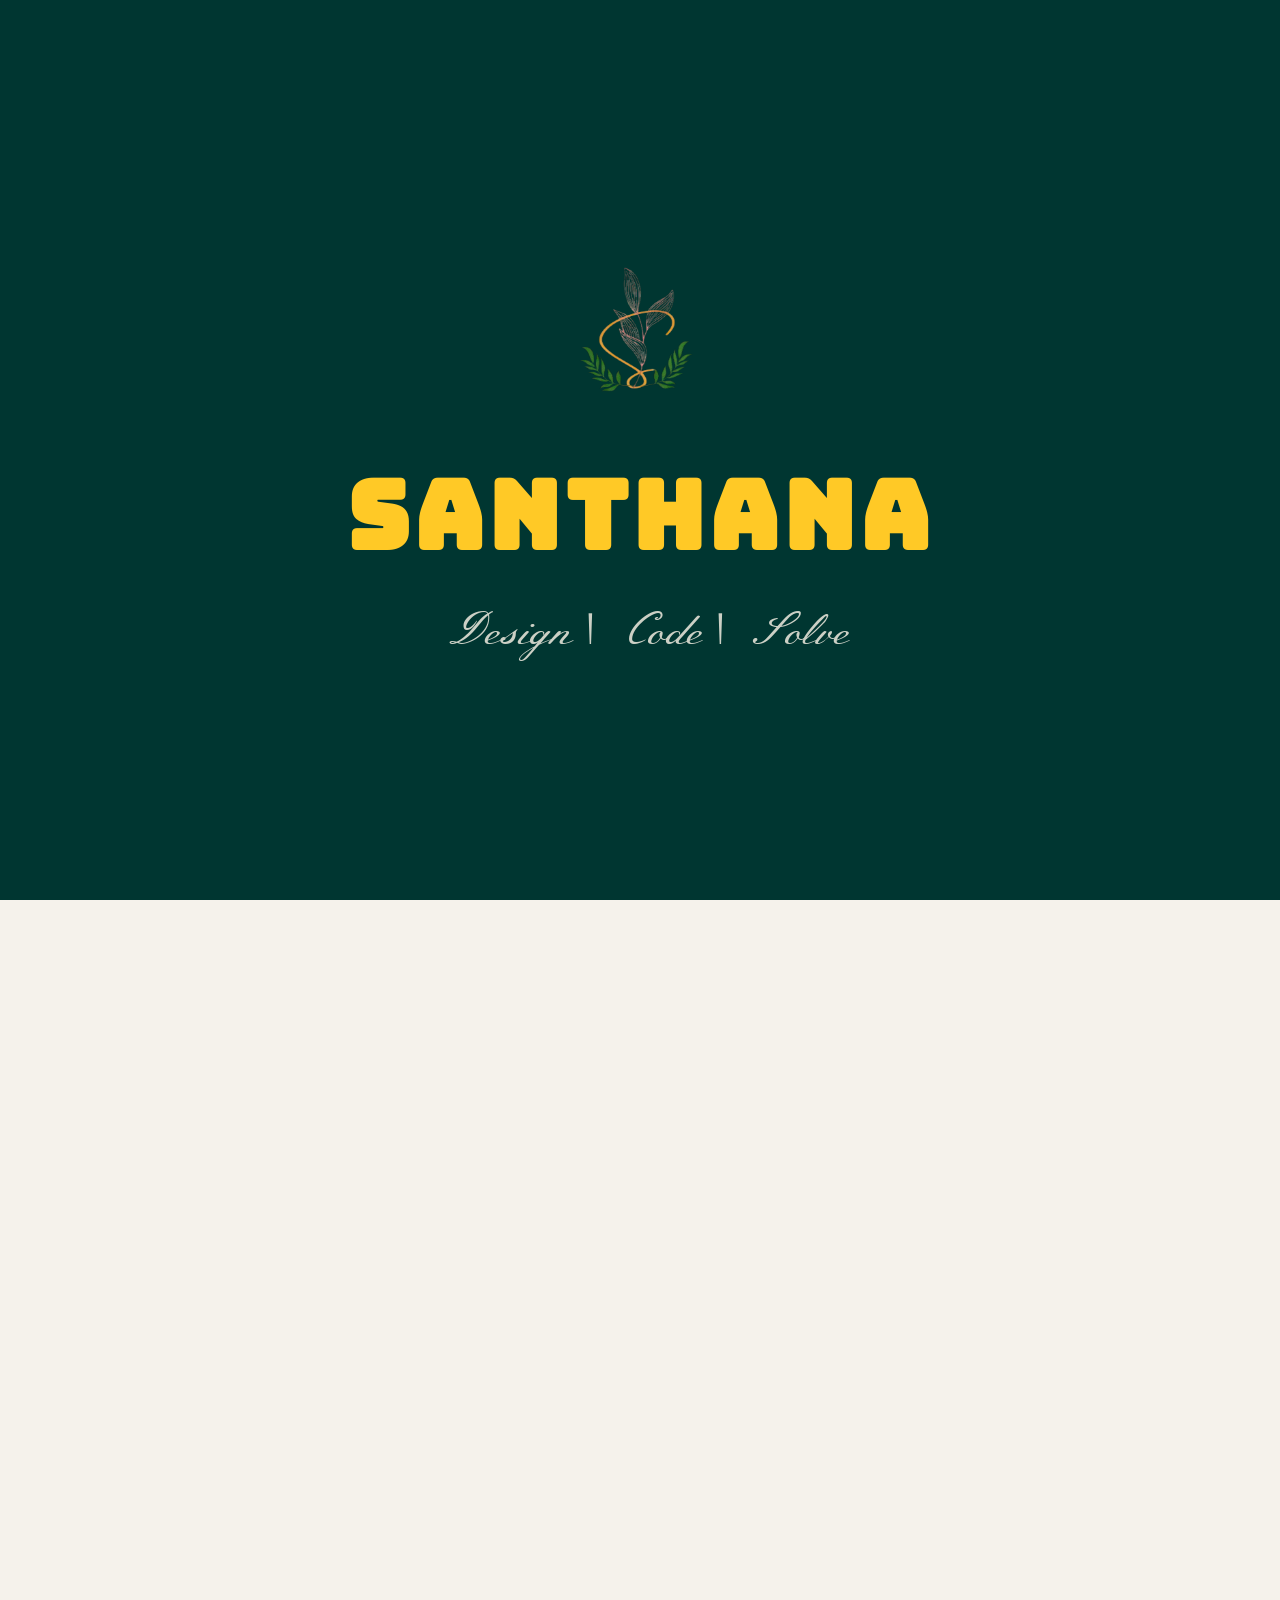
==== index.html @ ac8815fc "Complete" ====
<!doctype html>
<html lang="en">
  <head>
    <!-- Font Awesome -->
    <link
      rel="stylesheet"
      href="https://cdnjs.cloudflare.com/ajax/libs/font-awesome/6.5.0/css/all.min.css"
    />
    <!-- Google Fonts (preconnect) -->
    <link rel="preconnect" href="https://fonts.googleapis.com" />
    <link rel="preconnect" href="https://fonts.gstatic.com" crossorigin />
    <!-- Google Fonts -->
    <link
      href="https://fonts.googleapis.com/css2?family=Outfit:wght@100..900&family=Archivo+Black&family=Open+Sans:wght@300;400;600;700&family=Meddon&display=swap"
      rel="stylesheet"
    />
    <link
      href="https://fonts.googleapis.com/css2?family=Bungee&family=Tenor+Sans&display=swap"
      rel="stylesheet"
    />
    <link
      href="https://fonts.googleapis.com/css2?family=Meie+Script&display=swap"
      rel="stylesheet"
    />
    <!-- Meta -->
    <meta charset="UTF-8" />
    <meta name="viewport" content="width=device-width, initial-scale=1.0" />
    <!-- Title -->
    <title>Santhana Portfolio</title>
    <!-- Favicon -->
    <link rel="icon" type="image/png" href="image/titlelogo2.png" />
    <!-- CSS -->
    <link rel="stylesheet" href="style.css" />
  </head>
  <body>
    <!-- Splash Screen -->
    <div id="splash">
      <div class="logo-container">
        <img src="image/titlelogo.png" alt="Logo" />
        <h1>SANTHANA</h1>
        <p>Design | Code | Solve</p>
      </div>
    </div>
    <div id="main-content">
      <!-- Navbar -->
      <nav>
        <a href="#home">
          <img src="image/titlelogo.png" alt="logo" class="logo" />
        </a>
        <ul>
          <li><a href="#home" class="nav-link active">Home</a></li>
          <li><a href="#about" class="nav-link">About</a></li>
          <li><a href="#projects" class="nav-link">Projects</a></li>
          <li><a href="#contact" class="nav-link">Contact</a></li>
        </ul>
        <!-- Hamburger button (shown on mobile only) -->
        <button class="hamburger" id="hamburgerBtn" aria-label="Menu">
          <span></span><span></span><span></span>
        </button>
      </nav>

      <!-- Slide-in mobile nav -->
      <div class="nav-overlay" id="navOverlay"></div>
      <div class="mobile-nav" id="mobileNav">
        <a href="#home">Home</a>
        <a href="#about">About</a>
        <a href="#projects">Projects</a>
        <a href="#contact">Contact</a>
      </div>

      <!-- Home -->
      <section id="home" class="section">
        <div class="content">
          <img src="image/titlelogo.png" alt="logo" class="home-logo" />

          <h1>Hey There!</h1>
          <p style="font-family: &quot;Meddon&quot;, cursive">
            A warm welcome to my portfolio, glad you stopped by.
          </p>
        </div>
        <div class="fab-container" id="fabContainer">
          <div class="fab-options" id="fabOptions">
            <a href="Resume.pdf" download class="fab-option">
              <i class="fa-solid fa-download"></i>
              <span>Download</span>
            </a>
            <a href="Resume.pdf" target="_blank" class="fab-option">
              <i class="fa-solid fa-eye"></i>
              <span>View</span>
            </a>

            <div class="fab-label">Resume</div>
          </div>
          <button class="fab-main" id="fabBtn" onclick="toggleFab()">+</button>
        </div>
      </section>

      <!--About-->
      <section id="about" class="section hidden">
        <h2 class="about-title">About Me</h2>

        <div class="about-container">
          <!-- LEFT ID Card -->
          <div class="id-card">
            <img src="" class="clip-img" />

            <div class="card big">
              <div class="photo">
                <img src="image/san.jpeg" />
              </div>

              <h3>SANTHANA</h3>
              <p class="desc">Design|Code|Solve</p>

              <div class="info">
                <p><strong>DOB:</strong> <span>16 | 09 | 2006</span></p>
                <p>
                  <strong>School:</strong>
                  <span>Vidyodaya Academy (2013–2024)</span>
                </p>
                <p>
                  <strong>College:</strong>
                  <span>SRM IST, Ramapuram (2024–Present)</span>
                </p>
              </div>
            </div>
          </div>

          <!-- RIGHT Content -->
          <div class="about-right">
            <p class="main-text">
              I’m a passionate student with a strong ambition to pursue a career
              in computer science. I enjoy designing intuitive and user-friendly
              interfaces and bringing them to life through clean, structured
              code. As a tech enthusiast, I have a strong interest in both
              design and development, allowing me to approach projects with a
              balanced perspective. I have a keen eye for detail and always
              strive to deliver my best in everything I do. With a strong
              problem-solving mindset, I aim to understand challenges deeply and
              deliver solutions that are both practical, effective, and
              impactful. I value teamwork and meaningful connections and yes,
              I’m always up for a good coffee chat!
            </p>

            <!-- BUTTON -->
            <a href="#more-info" class="more-btn">More Info</a>
          </div>
        </div>
      </section>

      <section id="more-info" class="section hidden">
        <div class="more-container">
          <!-- LEFT: EXPERIENCE -->
          <div class="experience">
            <h3
              style="
                font-family: &quot;Archivo Black&quot;, sans-serif;
                color: #562f00;
                font-size: 20px;
                margin-bottom: 30px;
              "
            >
              Professional Experience
            </h3>

            <div class="exp-card">
              <img src="image/appro2.png" />

              <div class="exp-content">
                <h4 style="font-family: &quot;Open Sans&quot;, sans-serif">
                  Approtech R&D Solutions Pvt Ltd
                </h4>

                <div class="info">
                  <p><strong>Domain:</strong> <span>Full Stack Python</span></p>
                  <p><strong>Duration:</strong> <span>1 Month</span></p>
                </div>
              </div>
            </div>
          </div>

          <!-- RIGHT: SKILLS -->
          <div class="skills">
            <h3
              style="
                font-family: &quot;Archivo Black&quot;, sans-serif;
                color: #562f00;
                font-size: 20px;
                margin-bottom: 30px;
              "
            >
              Technical Skills
            </h3>

            <div class="skills-list">
              <div class="skill-group">
                <p class="skill-title">Languages</p>
                <div class="skill-tags">
                  <span class="skill-tag">HTML</span>
                  <span class="skill-tag">CSS</span>
                  <span class="skill-tag">JavaScript</span>
                  <span class="skill-tag">C</span>
                  <span class="skill-tag">C++</span>
                  <span class="skill-tag">Python</span>
                  <span class="skill-tag">Java</span>
                </div>
              </div>

              <div class="skill-group">
                <p class="skill-title">Databases</p>
                <div class="skill-tags">
                  <span class="skill-tag">MySOL</span>
                </div>
              </div>

              <div class="skill-group">
                <p class="skill-title">Frameworks</p>
                <div class="skill-tags">
                  <span class="skill-tag">React</span>
                </div>
              </div>

              <div class="skill-group">
                <p class="skill-title">Technologies</p>
                <div class="skill-tags">
                  <span class="skill-tag">VSCode</span>
                  <span class="skill-tag">Git</span>
                  <span class="skill-tag">Linux</span>
                </div>
              </div>

              <div class="skill-group">
                <p class="skill-title">Design Tool</p>
                <div class="skill-tags">
                  <span class="skill-tag">Figma</span>
                  <span class="skill-tag">Canva</span>
                </div>
              </div>
            </div>
          </div>
        </div>
      </section>

      <!-- Projects -->
      <section id="projects" class="section hidden">
        <h2 class="project-title">Projects</h2>

        <div class="project-grid">
          <!-- Project 1 Digital Space -->
          <div class="project-card">
            <img src="image/Digital Space.png" alt="project" />
            <div class="overlay">
              <h3>My Digital Home</h3>
              <div class="info2">
                <p>
                  My first hands-on project as I began my journey in web
                  development.
                </p>
                <p>
                  <strong>Technologies Used:</strong> <span>HTML, CSS</span>
                </p>
              </div>
              <div class="icons">
                <!-- GitHub -->
                <a
                  href="https://github.com/Santhana-Manikandan/Personal-Site.git"
                  target="_blank"
                  rel="My Digital Space"
                >
                  <svg class="icon" viewBox="0 0 640 640">
                    <path
                      d="M316.8 72C178.1 72 72 177.3 72 316C72 426.9 141.8 521.8 241.5 555.2C254.3 557.5 258.8 549.6 258.8 543.1C258.8 536.9 258.5 502.7 258.5 481.7C258.5 481.7 188.5 496.7 173.8 451.9C173.8 451.9 162.4 422.8 146 415.3C146 415.3 123.1 399.6 147.6 399.9C147.6 399.9 172.5 401.9 186.2 425.7C208.1 464.3 244.8 453.2 259.1 446.6C261.4 430.6 267.9 419.5 275.1 412.9C219.2 406.7 162.8 398.6 162.8 302.4C162.8 274.9 170.4 261.1 186.4 243.5C183.8 237 175.3 210.2 189 175.6C209.9 169.1 258 202.6 258 202.6C278 197 299.5 194.1 320.8 194.1C342.1 194.1 363.6 197 383.6 202.6C383.6 202.6 431.7 169 452.6 175.6C466.3 210.3 457.8 237 455.2 243.5C471.2 261.2 481 275 481 302.4C481 398.9 422.1 406.6 366.2 412.9C375.4 420.8 383.2 435.8 383.2 459.3C383.2 493 382.9 534.7 382.9 542.9C382.9 549.4 387.5 557.3 400.2 555C500.2 521.8 568 426.9 568 316C568 177.3 455.5 72 316.8 72z"
                    />
                  </svg>
                </a>

                <!-- Live Link -->
                <a
                  href="https://santhana-m.vercel.app"
                  target="_blank"
                  rel="My Digital Space"
                >
                  <svg class="icon" viewBox="0 0 24 24">
                    <path
                      d="M3.9 12a5 5 0 0 1 5-5h3v2h-3a3 3 0 0 0 0 6h3v2h-3a5 5 0 0 1-5-5zm6-1h4v2h-4v-2zm5.1-4h-3v2h3a3 3 0 1 1 0 6h-3v2h3a5 5 0 1 0 0-10z"
                    />
                  </svg>
                </a>
              </div>
            </div>
          </div>
          <!-- Project 2 Gamozo -->
          <div class="project-card">
            <img src="image/Gamozo.png" alt="project" />
            <div class="overlay">
              <h3>Gamozo</h3>
              <div class="info2">
                <p>A web page featuring a collection of small games</p>
                <p>
                  <strong>Technologies Used:</strong>
                  <span>HTML, CSS, JavaScript</span>
                </p>
                <p>
                  <strong>Credits:</strong> <span>@Dhikshitha & @Archana</span>
                </p>
              </div>
              <div class="icons">
                <!-- GitHub -->
                <a
                  href="https://github.com/Santhana-Manikandan/Gamozo.git"
                  target="_blank"
                  rel="Gamazo"
                >
                  <svg class="icon" viewBox="0 0 640 640">
                    <path
                      d="M316.8 72C178.1 72 72 177.3 72 316C72 426.9 141.8 521.8 241.5 555.2C254.3 557.5 258.8 549.6 258.8 543.1C258.8 536.9 258.5 502.7 258.5 481.7C258.5 481.7 188.5 496.7 173.8 451.9C173.8 451.9 162.4 422.8 146 415.3C146 415.3 123.1 399.6 147.6 399.9C147.6 399.9 172.5 401.9 186.2 425.7C208.1 464.3 244.8 453.2 259.1 446.6C261.4 430.6 267.9 419.5 275.1 412.9C219.2 406.7 162.8 398.6 162.8 302.4C162.8 274.9 170.4 261.1 186.4 243.5C183.8 237 175.3 210.2 189 175.6C209.9 169.1 258 202.6 258 202.6C278 197 299.5 194.1 320.8 194.1C342.1 194.1 363.6 197 383.6 202.6C383.6 202.6 431.7 169 452.6 175.6C466.3 210.3 457.8 237 455.2 243.5C471.2 261.2 481 275 481 302.4C481 398.9 422.1 406.6 366.2 412.9C375.4 420.8 383.2 435.8 383.2 459.3C383.2 493 382.9 534.7 382.9 542.9C382.9 549.4 387.5 557.3 400.2 555C500.2 521.8 568 426.9 568 316C568 177.3 455.5 72 316.8 72z"
                    />
                  </svg>
                </a>

                <!-- Live Link -->
                <a
                  href="https://gamozo.vercel.app/"
                  target="_blank"
                  rel="Gamazo"
                >
                  <svg class="icon" viewBox="0 0 24 24">
                    <path
                      d="M3.9 12a5 5 0 0 1 5-5h3v2h-3a3 3 0 0 0 0 6h3v2h-3a5 5 0 0 1-5-5zm6-1h4v2h-4v-2zm5.1-4h-3v2h3a3 3 0 1 1 0 6h-3v2h3a5 5 0 1 0 0-10z"
                    />
                  </svg>
                </a>
              </div>
            </div>
          </div>

          <!-- Project 3 Personal Blog -->
          <div class="project-card">
            <img src="image/blog.png" alt="project" />
            <div class="overlay">
              <h3>Personal Blog</h3>
              <div class="info2">
                <p>Built a Blog website to share random thoughts</p>
                <p>
                  <strong>Technologies Used:</strong>
                  <span>HTML, CSS, JavaScript, FastAPI</span>
                </p>
              </div>
              <div class="icons">
                <!-- GitHub -->
                <a
                  href="https://github.com/Santhana-Manikandan/blog.git"
                  target="_blank"
                  rel="Personal Blog"
                >
                  <svg class="icon" viewBox="0 0 640 640">
                    <path
                      d="M316.8 72C178.1 72 72 177.3 72 316C72 426.9 141.8 521.8 241.5 555.2C254.3 557.5 258.8 549.6 258.8 543.1C258.8 536.9 258.5 502.7 258.5 481.7C258.5 481.7 188.5 496.7 173.8 451.9C173.8 451.9 162.4 422.8 146 415.3C146 415.3 123.1 399.6 147.6 399.9C147.6 399.9 172.5 401.9 186.2 425.7C208.1 464.3 244.8 453.2 259.1 446.6C261.4 430.6 267.9 419.5 275.1 412.9C219.2 406.7 162.8 398.6 162.8 302.4C162.8 274.9 170.4 261.1 186.4 243.5C183.8 237 175.3 210.2 189 175.6C209.9 169.1 258 202.6 258 202.6C278 197 299.5 194.1 320.8 194.1C342.1 194.1 363.6 197 383.6 202.6C383.6 202.6 431.7 169 452.6 175.6C466.3 210.3 457.8 237 455.2 243.5C471.2 261.2 481 275 481 302.4C481 398.9 422.1 406.6 366.2 412.9C375.4 420.8 383.2 435.8 383.2 459.3C383.2 493 382.9 534.7 382.9 542.9C382.9 549.4 387.5 557.3 400.2 555C500.2 521.8 568 426.9 568 316C568 177.3 455.5 72 316.8 72z"
                    />
                  </svg>
                </a>

                <!-- Live Link -->
                <a
                  href="https://santhana-blog.vercel.app"
                  target="_blank"
                  rel="Personal Blog"
                >
                  <svg class="icon" viewBox="0 0 24 24">
                    <path
                      d="M3.9 12a5 5 0 0 1 5-5h3v2h-3a3 3 0 0 0 0 6h3v2h-3a5 5 0 0 1-5-5zm6-1h4v2h-4v-2zm5.1-4h-3v2h3a3 3 0 1 1 0 6h-3v2h3a5 5 0 1 0 0-10z"
                    />
                  </svg>
                </a>
              </div>
            </div>
          </div>

          <!-- Project 4 Portfolio-->
          <div class="project-card">
            <img src="image/portfolio.png" alt="project" />
            <div class="overlay">
              <h3>Personal website</h3>
              <div class="info2">
                <p>
                  My first hands-on project as I began my journey Learning React
                </p>
                <p><strong>Technologies Used:</strong> <span>React</span></p>
              </div>
              <div class="icons">
                <!-- GitHub -->
                <a
                  href="https://github.com/Santhana-Manikandan/Portfolio.git"
                  target="_blank"
                  rel="Personal Website"
                >
                  <svg class="icon" viewBox="0 0 640 640">
                    <path
                      d="M316.8 72C178.1 72 72 177.3 72 316C72 426.9 141.8 521.8 241.5 555.2C254.3 557.5 258.8 549.6 258.8 543.1C258.8 536.9 258.5 502.7 258.5 481.7C258.5 481.7 188.5 496.7 173.8 451.9C173.8 451.9 162.4 422.8 146 415.3C146 415.3 123.1 399.6 147.6 399.9C147.6 399.9 172.5 401.9 186.2 425.7C208.1 464.3 244.8 453.2 259.1 446.6C261.4 430.6 267.9 419.5 275.1 412.9C219.2 406.7 162.8 398.6 162.8 302.4C162.8 274.9 170.4 261.1 186.4 243.5C183.8 237 175.3 210.2 189 175.6C209.9 169.1 258 202.6 258 202.6C278 197 299.5 194.1 320.8 194.1C342.1 194.1 363.6 197 383.6 202.6C383.6 202.6 431.7 169 452.6 175.6C466.3 210.3 457.8 237 455.2 243.5C471.2 261.2 481 275 481 302.4C481 398.9 422.1 406.6 366.2 412.9C375.4 420.8 383.2 435.8 383.2 459.3C383.2 493 382.9 534.7 382.9 542.9C382.9 549.4 387.5 557.3 400.2 555C500.2 521.8 568 426.9 568 316C568 177.3 455.5 72 316.8 72z"
                    />
                  </svg>
                </a>

                <!-- Live Link -->
                <a
                  href="https://santhana.vercel.app"
                  target="_blank"
                  rel="Personal Website"
                >
                  <svg class="icon" viewBox="0 0 24 24">
                    <path
                      d="M3.9 12a5 5 0 0 1 5-5h3v2h-3a3 3 0 0 0 0 6h3v2h-3a5 5 0 0 1-5-5zm6-1h4v2h-4v-2zm5.1-4h-3v2h3a3 3 0 1 1 0 6h-3v2h3a5 5 0 1 0 0-10z"
                    />
                  </svg>
                </a>
              </div>
            </div>
          </div>

          <!-- Project 5 DayCraft -->
          <div class="project-card">
            <img src="image/Daycraft.png" alt="project" />
            <div class="overlay">
              <h3>Daycraft</h3>
              <div class="info2">
                <p>
                  Daycraft is a sleek to-do web app with a completed UI and
                  backend underway.
                </p>
                <p>
                  <strong>Technologies Used:</strong> <span>HTML, CSS</span>
                </p>
              </div>
              <div class="icons">
                <!-- GitHub -->
                <a href="#" target="_blank" rel="Daycraft">
                  <svg class="icon" viewBox="0 0 640 640">
                    <path
                      d="M316.8 72C178.1 72 72 177.3 72 316C72 426.9 141.8 521.8 241.5 555.2C254.3 557.5 258.8 549.6 258.8 543.1C258.8 536.9 258.5 502.7 258.5 481.7C258.5 481.7 188.5 496.7 173.8 451.9C173.8 451.9 162.4 422.8 146 415.3C146 415.3 123.1 399.6 147.6 399.9C147.6 399.9 172.5 401.9 186.2 425.7C208.1 464.3 244.8 453.2 259.1 446.6C261.4 430.6 267.9 419.5 275.1 412.9C219.2 406.7 162.8 398.6 162.8 302.4C162.8 274.9 170.4 261.1 186.4 243.5C183.8 237 175.3 210.2 189 175.6C209.9 169.1 258 202.6 258 202.6C278 197 299.5 194.1 320.8 194.1C342.1 194.1 363.6 197 383.6 202.6C383.6 202.6 431.7 169 452.6 175.6C466.3 210.3 457.8 237 455.2 243.5C471.2 261.2 481 275 481 302.4C481 398.9 422.1 406.6 366.2 412.9C375.4 420.8 383.2 435.8 383.2 459.3C383.2 493 382.9 534.7 382.9 542.9C382.9 549.4 387.5 557.3 400.2 555C500.2 521.8 568 426.9 568 316C568 177.3 455.5 72 316.8 72z"
                    />
                  </svg>
                </a>

                <!-- Live Link -->
                <a href="#" target="_blank" rel="Daycraft">
                  <svg class="icon" viewBox="0 0 24 24">
                    <path
                      d="M3.9 12a5 5 0 0 1 5-5h3v2h-3a3 3 0 0 0 0 6h3v2h-3a5 5 0 0 1-5-5zm6-1h4v2h-4v-2zm5.1-4h-3v2h3a3 3 0 1 1 0 6h-3v2h3a5 5 0 1 0 0-10z"
                    />
                  </svg>
                </a>
              </div>
            </div>
          </div>
        </div>
      </section>

      <!--Contact Secition-->
      <section id="contact" class="section hidden">
        <div class="content contact-container">
          <h2 class="contact-heading">Contact</h2>

          <p class="contact-title">Let's Connect</p>

          <div class="contact-icons">
            <a href="mailto:msanthana2006@gmail.com" target="_blank">
              <i class="fa-solid fa-envelope"></i>
            </a>
            <a href="https://www.linkedin.com/in/santhana2006" target="_blank">
              <i class="fa-brands fa-linkedin"></i>
            </a>
          </div>

          <p class="contact-subtext">You can say hi, I don't bite :)</p>

          <form class="contact-form" id="contact-form">
            <input type="text" name="name" placeholder="Your Name" required />

            <input
              type="email"
              name="email"
              placeholder="Your Email"
              required
            />

            <textarea
              name="message"
              placeholder="Your Message..."
              rows="5"
              required
            ></textarea>

            <button type="submit">Send Message</button>
          </form>
          <p id="success-message" style="display: none; color: green">
            Message sent successfully! I’ll get back to you soon :)
          </p>
        </div>
      </section>

      <footer class="footer">
        <p>© 2026 Santhana. All Rights Reserved.</p>
      </footer>

      <script src="script.js"></script>
    </div>
  </body>
</html>
---- style.css ----
* {
  margin: 0;
  padding: 0;
  box-sizing: border-box;
}

body {
  background: hsl(42, 33%, 94%);
  color: #2f3e2f;
  min-height: 100vh;
  display: flex;
  flex-direction: column;
}
html,
body {
  overflow-x: hidden;
}

/* Splash Screen */
#splash {
  position: fixed;
  top: 0;
  left: 0;
  width: 100%;
  height: 100%;
  background: #003631;
  display: flex;
  justify-content: center;
  align-items: center;
  z-index: 10;
}

.logo-container {
  text-align: center;
  animation: fadeIn 1.5s ease forwards;
}

.logo-container img {
  width: 200px;
  height: 200px;
  margin-bottom: 10px;
  border-radius: 50%;
  object-fit: cover;
}

.logo-container h1 {
  font-size: 95px;
  letter-spacing: 5px;
  color: #ffc926;
  font-family: "Bungee", sans-serif;
}

.logo-container p {
  opacity: 0;
  margin-top: 25px;
  font-size: 45px;
  color: #fff8ec;
  font-family: "Meie Script", cursive;
  animation: taglineFade 1.2s ease-out forwards;
  animation-delay: 1s;
}

@keyframes taglineFade {
  to {
    opacity: 0.8;
  }
}
@keyframes dropDown {
  from {
    top: -100%;
  }
  to {
    top: 0;
  }
}
@keyframes slideUp {
  from {
    top: 0;
  }
  to {
    top: -100%;
  }
}
@keyframes fadeIn {
  from {
    opacity: 0;
  }
  to {
    opacity: 1;
  }
}

#main-content {
  opacity: 0;
  transition: opacity 1s ease;
}
#main-content {
  flex: 1;
}

/* Navbar */
nav {
  position: fixed;
  width: 100%;
  top: 0;
  background: rgba(255, 255, 255, 0.7);
  backdrop-filter: blur(10px);
  display: flex;
  justify-content: space-between;
  align-items: center;
  padding: 8px 40px;
  z-index: 1000;
}

nav ul {
  display: flex;
  gap: 25px;
  list-style: none;
  margin-top: 0px;
}

nav ul li a {
  position: relative;
  text-decoration: none;
  color: #2f3e2f;
  font-size: 18px;
  font-weight: 500;
  transition: color 0.3s ease;
  font-family: "Poppins", sans-serif;
}

nav ul li a::after {
  content: "";
  position: absolute;
  left: 0;
  bottom: -5px;
  width: 0%;
  height: 3px;
  background: #aeb784;
  transition: width 0.3s ease;
}

nav ul li a.active {
  color: #1f2b1f;
}
nav ul li a.active::after {
  width: 100%;
}

.logo {
  width: 60px;
  height: 60px;
  border-radius: 50%;
  object-fit: cover;
}
/* HAMBURGER MENU — mobile only */
.hamburger {
  display: none;
  flex-direction: column;
  gap: 5px;
  cursor: pointer;
  background: #2f3e2f;
  border: none;
  padding: 10px 12px;
  border-radius: 10px;
}

.hamburger span {
  display: block;
  width: 22px;
  height: 2px;
  background: #ffd6a6;
  border-radius: 2px;
  transition: 0.3s;
}

.mobile-nav {
  display: none;
  position: fixed;
  top: 70px;
  right: 14px;
  width: 160px;
  background: #1a2a1a;
  z-index: 1001;
  flex-direction: column;
  border-radius: 12px;
  padding: 10px 0;
  box-shadow: 0 8px 24px rgba(0, 0, 0, 0.3);
  transform: translateY(-10px);
  opacity: 0;
  transition:
    opacity 0.25s ease,
    transform 0.25s ease;
  pointer-events: none;
}

.mobile-nav.open {
  display: flex;
  transform: translateY(0);
  opacity: 1;
  pointer-events: all;
}

.mobile-nav a {
  text-decoration: none;
  color: white;
  font-size: 16px;
  font-family: "Poppins", sans-serif;
  font-weight: 500;
  padding: 12px 20px;
  transition: background 0.2s;
  border-radius: 8px;
  margin: 2px 6px;
}

.mobile-nav a:hover,
.mobile-nav a:active {
  background: rgba(255, 255, 255, 0.1);
  color: #ffc926;
}

.nav-overlay {
  display: none;
  position: fixed;
  inset: 0;
  background: transparent;
  z-index: 998;
}

.nav-overlay.open {
  display: block;
}

/* Entier Section */

.section {
  min-height: 100vh;
  display: flex;
  justify-content: center;
  align-items: center;
  padding: 10px 16px;
  text-align: center;
  box-sizing: border-box;
}

.content {
  display: flex;
  flex-direction: column;
  align-items: center;
  gap: 20px;
}
.section.hidden {
  opacity: 0;
  transform: translateY(30px);
  transition:
    opacity 0.6s ease,
    transform 0.6s ease;
}

.section.hidden.show {
  opacity: 1;
  transform: translateY(0);
}

h1 {
  font-size: 130px;
  color: #562f00;
  font-family: "Archivo Black", sans-serif;
}

h2 {
  font-size: 80px;
  margin-bottom: 20px;
  font-family: "Archivo Black", sans-serif;
  color: #562f00;
}

p {
  font-size: 18px;
  max-width: 600px;
  margin: auto;
}

html {
  scroll-behavior: smooth;
}

/* Home */
.home-logo {
  width: 200px;
  height: 200px;
  margin-bottom: 10px;
  animation: float 3s ease-in-out infinite;
}

@keyframes float {
  0%,
  100% {
    transform: translateY(0);
  }
  50% {
    transform: translateY(-10px);
  }
}

/* Resume */
.fab-container {
  position: absolute;
  bottom: 60px;
  right: 36px;
  display: flex;
  flex-direction: column;
  align-items: flex-end;
  gap: 10px;
}

.fab-main {
  width: 52px;
  height: 52px;
  border-radius: 50%;
  background: #2f3e2f;
  color: white;
  font-size: 28px;
  border: none;
  cursor: pointer;
  line-height: 1;
  transition:
    transform 0.3s,
    background 0.3s;
  box-shadow: 0 4px 12px rgba(0, 0, 0, 0.2);
  display: flex;
  align-items: center;
  justify-content: center;
}

.fab-main.open {
  transform: rotate(45deg);
  background: #c9996b;
}

.fab-options {
  display: flex;
  flex-direction: column;
  align-items: flex-end;
  gap: 8px;
  opacity: 0;
  pointer-events: none;
  transform: translateY(10px);
  transition:
    opacity 0.3s,
    transform 0.3s;
}

.fab-options.visible {
  opacity: 1;
  pointer-events: all;
  transform: translateY(0);
}

.fab-label {
  font-size: 13px;
  letter-spacing: 1.5px;
  text-transform: uppercase;
  color: #2f3e2f;
  padding: 0 4px;
  font-family: "Poppins", sans-serif;
  font-weight: bolder;
}

.fab-option {
  display: flex;
  align-items: center;
  gap: 8px;
  background: #562f00;
  color: #c9996b;
  text-decoration: none;
  padding: 9px 16px;
  border-radius: 24px;
  font-size: 14px;
  font-weight: 500;
  transition:
    background 0.2s,
    transform 0.2s;
  white-space: nowrap;
  box-shadow: 0 2px 8px rgba(0, 0, 0, 0.15);
  font-family: "Poppins", sans-serif;
  font-weight: bolder;
}

.fab-option:hover {
  background: #3a1f00;
  transform: translateX(-4px);
}

/* About */
#about,
#more-info {
  display: flex;
  flex-direction: column;
  align-items: center;
  padding: 120px 20px 80px;
}

.about-title {
  font-size: 40px;
  margin-bottom: 60px;
}

.about-container {
  display: flex;
  align-items: center;
  justify-content: center;
  gap: 100px;
  flex-wrap: wrap;
}

.id-card {
  display: flex;
  flex-direction: column;
  align-items: center;
  position: relative;
}

.card.big {
  width: 400px;
  padding: 60px 30px;
  background: #faf7f0;
  border-radius: 20px;
  text-align: center;
  box-shadow: 0 20px 40px rgba(0, 0, 0, 0.1);
  margin-top: 20px;
}

.photo {
  width: 150px;
  height: 150px;
  border-radius: 50%;
  background: #2f3e2f;
  display: flex;
  align-items: center;
  justify-content: center;
  margin: 0 auto 15px;
}

.photo img {
  width: 130px;
  height: 130px;
  border-radius: 50%;
  object-fit: cover;
}

.card h3 {
  font-size: 25px;
}

.desc {
  font-size: 15px;
  margin: 12px 0;
  color: #a20a0a;
  font-family: "Open Sans", sans-serif;
  font-weight: bold;
}

.info p {
  display: flex;
  justify-content: start;
  font-size: 14px;
  margin: 6px 0;
  font-weight: normal;
  font-family: "Open Sans", sans-serif;
  color: #000;
}

.info strong {
  min-width: 80px;
  font-weight: bolder;
  font-family: "Open Sans", sans-serif;
}

.info span {
  text-align: center;
}

.about-right {
  max-width: 500px;
  display: flex;
  flex-direction: column;
  align-items: flex-start;
  gap: 25px;
}

.main-text {
  font-size: 16px;
  line-height: 1.9;
  text-align: justify;
  color: #000;
  font-family: "Open Sans", sans-serif;
}

.more-btn {
  display: inline-block;
  padding: 12px 22px;
  background: #2f3e2f;
  color: white;
  border-radius: 25px;
  text-decoration: none;
  font-size: 17px;
  transition: 0.3s;
  font-family: "Poppins", sans-serif;
  font-weight: bold;
}

.more-btn:hover {
  background: #1e2a1e;
  transform: translateY(-2px);
}

#more-info {
  padding: 180px 60px 120px;
}

.more-container {
  display: flex;
  justify-content: space-between;
  align-items: flex-start;
  max-width: 1200px;
  margin: auto;
  gap: 60px;
}

.experience {
  flex: 1;
  display: flex;
  flex-direction: column;
  align-items: flex-start;
}

.exp-card {
  margin-top: 15px;
  background: #e6dfd2;
  border-radius: 15px;
  overflow: hidden;
  width: 100%;
  max-width: 350px;
  box-shadow:
    0 8px 24px rgba(0, 0, 0, 0.12),
    0 2px 8px rgba(0, 0, 0, 0.08);
  transition:
    transform 0.3s ease,
    box-shadow 0.3s ease;
  animation: floatCard 4s ease-in-out infinite;
}

.exp-card:hover {
  transform: translateY(-8px);
  box-shadow:
    0 16px 40px rgba(0, 0, 0, 0.16),
    0 4px 12px rgba(0, 0, 0, 0.1);
  animation-play-state: paused;
}

.exp-card img {
  width: 100%;
  height: 150px;
  object-fit: cover;
}

.exp-content {
  padding: 15px;
}

.skills {
  flex: 1;
  max-width: 500px;
}

.skills-list {
  display: flex;
  flex-direction: column;
  gap: 20px;
  margin-top: 15px;
}

.skill-group {
  background: #e6dfd2;
  padding: 12px 16px;
  border-radius: 16px;
  box-shadow:
    0 4px 16px rgba(0, 0, 0, 0.1),
    0 2px 6px rgba(0, 0, 0, 0.06);
  transition:
    transform 0.3s ease,
    box-shadow 0.3s ease;
  animation: floatCard 4s ease-in-out infinite;
}

.skill-group:nth-child(1) {
  animation-delay: 0s;
}
.skill-group:nth-child(2) {
  animation-delay: 0.5s;
}
.skill-group:nth-child(3) {
  animation-delay: 1s;
}
.skill-group:nth-child(4) {
  animation-delay: 1.5s;
}

.skill-group:hover {
  transform: translateY(-6px);
  box-shadow:
    0 10px 28px rgba(0, 0, 0, 0.14),
    0 4px 10px rgba(0, 0, 0, 0.08);
  animation-play-state: paused;
}

.skill-title {
  font-weight: 600;
  font-size: 14px;
  margin-bottom: 10px;
  color: #2f3e2f;
  font-family: "Open Sans", sans-serif;
}

.skill-tags {
  display: flex;
  flex-wrap: wrap;
  gap: 8px;
}

.skill-tag {
  background: #f5f0e8;
  color: #2f3e2f;
  font-size: 12px;
  font-weight: 500;
  padding: 5px 16px;
  border-radius: 999px;
  font-family: "Poppins", sans-serif;
  border: 1px solid #c8bfaf;
  white-space: nowrap;
  box-shadow: 0 2px 6px rgba(0, 0, 0, 0.07);
  transition:
    transform 0.2s ease,
    box-shadow 0.2s ease;
}

.skill-tag:hover {
  transform: translateY(-3px);
  box-shadow: 0 6px 14px rgba(0, 0, 0, 0.12);
}

/* Projects */
#projects.section {
  height: auto;
  padding: 120px 50px;
  display: flex;
  flex-direction: column;
  align-items: center;
}

.project-title {
  font-size: 40px;
  margin-bottom: 60px;
}

.project-grid {
  display: grid;
  grid-template-columns: repeat(auto-fit, minmax(280px, 1fr));
  gap: 30px;
  width: 100%;
  max-width: 1000px;
}

.project-card {
  position: relative;
  border-radius: 20px;
  overflow: hidden;
  cursor: pointer;
}

.project-card img {
  width: 100%;
  height: 200px;
  object-fit: cover;
  display: block;
}

.overlay {
  position: absolute;
  inset: 0;
  background: rgba(47, 62, 47, 0.9);
  color: #fff;
  display: flex;
  flex-direction: column;
  justify-content: center;
  align-items: center;
  text-align: center;
  padding: 20px;
  opacity: 0;
  transition: 0.4s ease;
}

.project-card:hover .overlay {
  opacity: 1;
}

.overlay h3 {
  margin-bottom: 10px;
  font-family: "Open Sans", sans-serif;
}

.overlay p {
  font-size: 14px;
  margin-bottom: 15px;
  font-family: "Poppins", sans-serif;
}

.info2 {
  margin-top: 10px;
  display: flex;
  flex-direction: column;
  gap: 6px;
  font-family: "Open Sans", sans-serif;
}

.info2 p {
  margin: 0;
  font-size: 15px;
  color: #ffc81e;
  line-height: 1.5;
  font-weight: 900;
}

.info2 strong {
  color: #ffffff;
  font-weight: 600;
}
.info2 span {
  color: #e87f24;
  font-size: 12px;
  display: inline-block;
  margin-top: 2px;
}

.icons {
  display: flex;
  gap: 12px;
  align-items: center;
}

.icon {
  width: 30px;
  height: 30px;
  fill: currentColor;
  color: #2f2fe4;
  transition: all 0.3s ease;
  cursor: pointer;
}

.icons a:hover .icon {
  color: #ffffff;
  transform: scale(1.2);
}

/* Contact */
#contact {
  min-height: calc(100vh - 60px);
  padding: 20px;
  display: flex;
  justify-content: center;
  align-items: center;
  box-sizing: border-box;
}

.contact-container {
  text-align: center;
  width: 100%;
  max-width: 520px;
  padding: 0 20px;
}

.contact-heading {
  font-size: 40px;
  margin-bottom: 4px;
  color: #562f00;
  font-family: "Archivo Black", sans-serif;
}

.contact-title {
  font-size: 22px;
  margin-bottom: 10px;
  color: #021a54;
  font-weight: bold;
  font-family: "Open Sans", sans-serif;
}

.contact-icons {
  display: flex;
  justify-content: center;
  gap: 25px;
  margin-bottom: 8px;
}

.contact-icons a {
  font-size: 24px;
  color: #346739;
  transition: 0.3s;
}
.contact-icons a:hover {
  transform: translateY(-5px) scale(1.1);
  color: #79ae6f;
}

.contact-subtext {
  font-size: 14px;
  color: #777;
  margin-bottom: 12px;
  font-weight: 600;
}

.contact-form {
  width: 100%;
  display: flex;
  flex-direction: column;
  gap: 8px;
}

.contact-form input {
  height: 44px;
  padding: 0 14px;
  border-radius: 10px;
  border: 1px solid #ccc;
  font-size: 14px;
  font-family: "Poppins", sans-serif;
}

.contact-form textarea {
  height: 100px;
  padding: 12px 14px;
  border-radius: 10px;
  border: 1px solid #ccc;
  font-size: 14px;
  resize: none;
}

.contact-form button {
  padding: 11px;
  border: none;
  background: black;
  color: white;
  border-radius: 10px;
  cursor: pointer;
  font-size: 14px;
  transition: 0.3s;
}

.contact-form button:hover {
  background: #444;
}

/* Footer */
.footer {
  text-align: center;
  padding: 10px;
  background: rgba(255, 255, 255, 0.7);
  color: #000;
  font-size: 12px;
  position: relative;
  font-family: "Times New Roman", Times, serif;
  bottom: 0;
  left: 0;
  right: 0;
  font-weight: bold;
}

/* ============================================
   RESPONSIVE MEDIA QUERIES
   ============================================ */

/* Large tablets / small laptops (max 1024px) */
@media (max-width: 1024px) {
  h1 {
    font-size: 90px;
  }
  h2 {
    font-size: 60px;
  }

  .logo-container h1 {
    font-size: 70px;
  }
  .logo-container p {
    font-size: 34px;
  }

  .about-container {
    gap: 50px;
  }
  .card.big {
    width: 340px;
  }
  .about-right {
    max-width: 420px;
  }

  .more-container {
    gap: 40px;
  }
  #more-info {
    padding: 140px 40px 100px;
  }
}

/* Tablets (max 768px) */
@media (max-width: 768px) {
  /* Splash */
  .logo-container img {
    width: 140px;
    height: 140px;
  }
  .logo-container h1 {
    font-size: 52px;
    letter-spacing: 3px;
  }
  .logo-container p {
    font-size: 26px;
    margin-top: 16px;
  }

  /* Hamburger — show on mobile, hide desktop nav */
  .hamburger {
    display: flex;
  }
  nav ul {
    display: none !important;
  }
  nav ul.desktop-nav {
    display: none !important;
  }

  /* Navbar */
  nav {
    padding: 8px 20px;
  }
  .logo {
    width: 46px;
    height: 46px;
  }

  /* Home — FIX: constrain logo so text is visible */
  h1 {
    font-size: 64px;
  }
  h2 {
    font-size: 46px;
  }
  .home-logo {
    width: 130px;
    height: 130px;
    max-height: 130px;
    object-fit: contain;
  }
  .section {
    padding: 30px 20px;
  }
  .content {
    gap: 14px;
  }

  /* FAB */
  .fab-container {
    bottom: 50px;
    right: 20px;
  }

  /* About */
  .about-title {
    font-size: 32px;
    margin-bottom: 40px;
  }
  #about {
    padding: 100px 20px 60px;
  }
  #about .about-container {
    flex-direction: column;
    gap: 40px;
    align-items: center;
  }
  .card.big {
    width: 100%;
    max-width: 360px;
    padding: 40px 20px;
  }
  .about-right {
    max-width: 100%;
    align-items: center;
  }
  .main-text {
    text-align: justify;
  }

  /* More Info */
  #more-info {
    padding: 80px 24px 80px;
  }
  .more-container {
    flex-direction: column;
    align-items: center;
    gap: 40px;
  }
  .experience {
    align-items: center;
    width: 100%;
  }
  .exp-card {
    max-width: 100%;
  }
  .skills {
    max-width: 100%;
    width: 100%;
  }
  .more-btn {
    font-size: 14px;
    padding: 10px 18px;
  }

  .skills-list {
    display: grid;
    grid-template-columns: 1fr 1fr;
    gap: 16px;
  }
  .skill-group {
    animation: none;
  }

  /* Projects */
  #projects.section {
    padding: 100px 24px 80px;
  }
  .project-title {
    font-size: 32px;
    margin-bottom: 40px;
  }
  .project-grid {
    grid-template-columns: 1fr 1fr;
    gap: 20px;
  }

  /* Contact */
  .contact-heading {
    font-size: 32px;
  }
  .contact-title {
    font-size: 18px;
  }
}

/* Mobile (max 480px) */
@media (max-width: 480px) {
  /* Splash */
  .logo-container img {
    width: 110px;
    height: 110px;
  }
  .logo-container h1 {
    font-size: 38px;
    letter-spacing: 2px;
  }
  .logo-container p {
    font-size: 20px;
  }

  /* Navbar */
  nav {
    padding: 6px 14px;
  }
  nav ul {
    display: none !important;
  }
  .hamburger {
    display: flex;
  }
  .logo {
    width: 38px;
    height: 38px;
  }

  /* Home — FIX: hard-lock logo size */
  h1 {
    font-size: 42px;
  }
  h2 {
    font-size: 34px;
  }
  p {
    font-size: 15px;
  }
  .home-logo {
    width: 110px;
    height: 110px;
    max-height: 110px;
    object-fit: contain;
  }
  .section {
    padding: 20px 16px;
  }
  .content {
    gap: 14px;
  }

  /* FAB */
  .fab-container {
    bottom: 44px;
    right: 14px;
  }
  .fab-main {
    width: 44px;
    height: 44px;
    font-size: 22px;
  }
  .fab-option {
    font-size: 12px;
    padding: 7px 12px;
  }
  .fab-label {
    font-size: 11px;
  }

  /* About */
  .about-title {
    font-size: 26px;
    margin-bottom: 30px;
  }
  #about,
  #more-info {
    padding: 100px 16px 60px;
  }
  .card.big {
    padding: 30px 16px;
  }
  .photo {
    width: 120px;
    height: 120px;
  }
  .photo img {
    width: 100px;
    height: 100px;
  }
  .card h3 {
    font-size: 20px;
  }
  .desc {
    font-size: 13px;
  }
  .info p {
    font-size: 12px;
  }
  .main-text {
    font-size: 14px;
  }
  .more-btn {
    font-size: 14px;
    padding: 10px 18px;
  }

  /* More Info */
  #more-info {
    padding: 100px 16px 80px;
  }

  /* Projects */
  #projects.section {
    padding: 80px 16px;
  }
  .project-title {
    font-size: 26px;
    margin-bottom: 30px;
  }
  .project-grid {
    grid-template-columns: 1fr;
  }
  .project-card img {
    height: 180px;
  }

  /* Contact */
  #contact {
    padding: 0 14px;
  }
  .contact-heading {
    font-size: 26px;
  }
  .contact-title {
    font-size: 16px;
  }
  .contact-subtext {
    font-size: 12px;
  }
  .contact-form input {
    height: 40px;
    font-size: 13px;
  }
  .contact-form textarea {
    height: 85px;
    font-size: 13px;
  }
  .contact-form button {
    font-size: 13px;
    padding: 10px;
  }

  /* Footer */
  .footer {
    font-size: 10px;
    padding: 8px;
  }
}

/* 360px screen */
@media (max-width: 360px) {
  .logo-container h1 {
    font-size: 30px;
  }
  .logo-container p {
    font-size: 16px;
  }

  nav ul {
    display: none !important;
  }
  .hamburger {
    display: flex;
  }

  #home.section {
    height: 100vh;
    overflow: hidden;
    padding: 0 14px;
  }
  h1 {
    font-size: 30px;
  }
  h2 {
    font-size: 24px;
  }
  p {
    font-size: 13px;
  }
  .home-logo {
    width: 90px;
    height: 90px;
    max-height: 90px;
    object-fit: contain;
  }
  .content {
    gap: 10px;
  }

  #about {
    height: auto;
    min-height: 100vh;
    padding: 90px 14px 60px;
  }

  #more-info {
    height: auto;
    min-height: 100vh;
    padding: 80px 14px 70px;
  }
  .more-container {
    flex-direction: column;
    gap: 30px;
  }
  .skills-list {
    grid-template-columns: 1fr;
  }

  #projects.section {
    height: auto;
    min-height: 100vh;
    padding: 80px 14px 80px;
  }
  .project-title {
    font-size: 24px;
  }
  .project-grid {
    grid-template-columns: 1fr;
  }
  .project-card img {
    height: 180px;
  }

  .card.big {
    width: 100%;
  }
}

@media (hover: none) {
  .project-card:active .overlay {
    opacity: 1;
  }
  .skill-tag:active,
  .exp-card:active,
  .skill-group:active,
  .fab-option:active {
    transform: scale(0.95);
  }
}
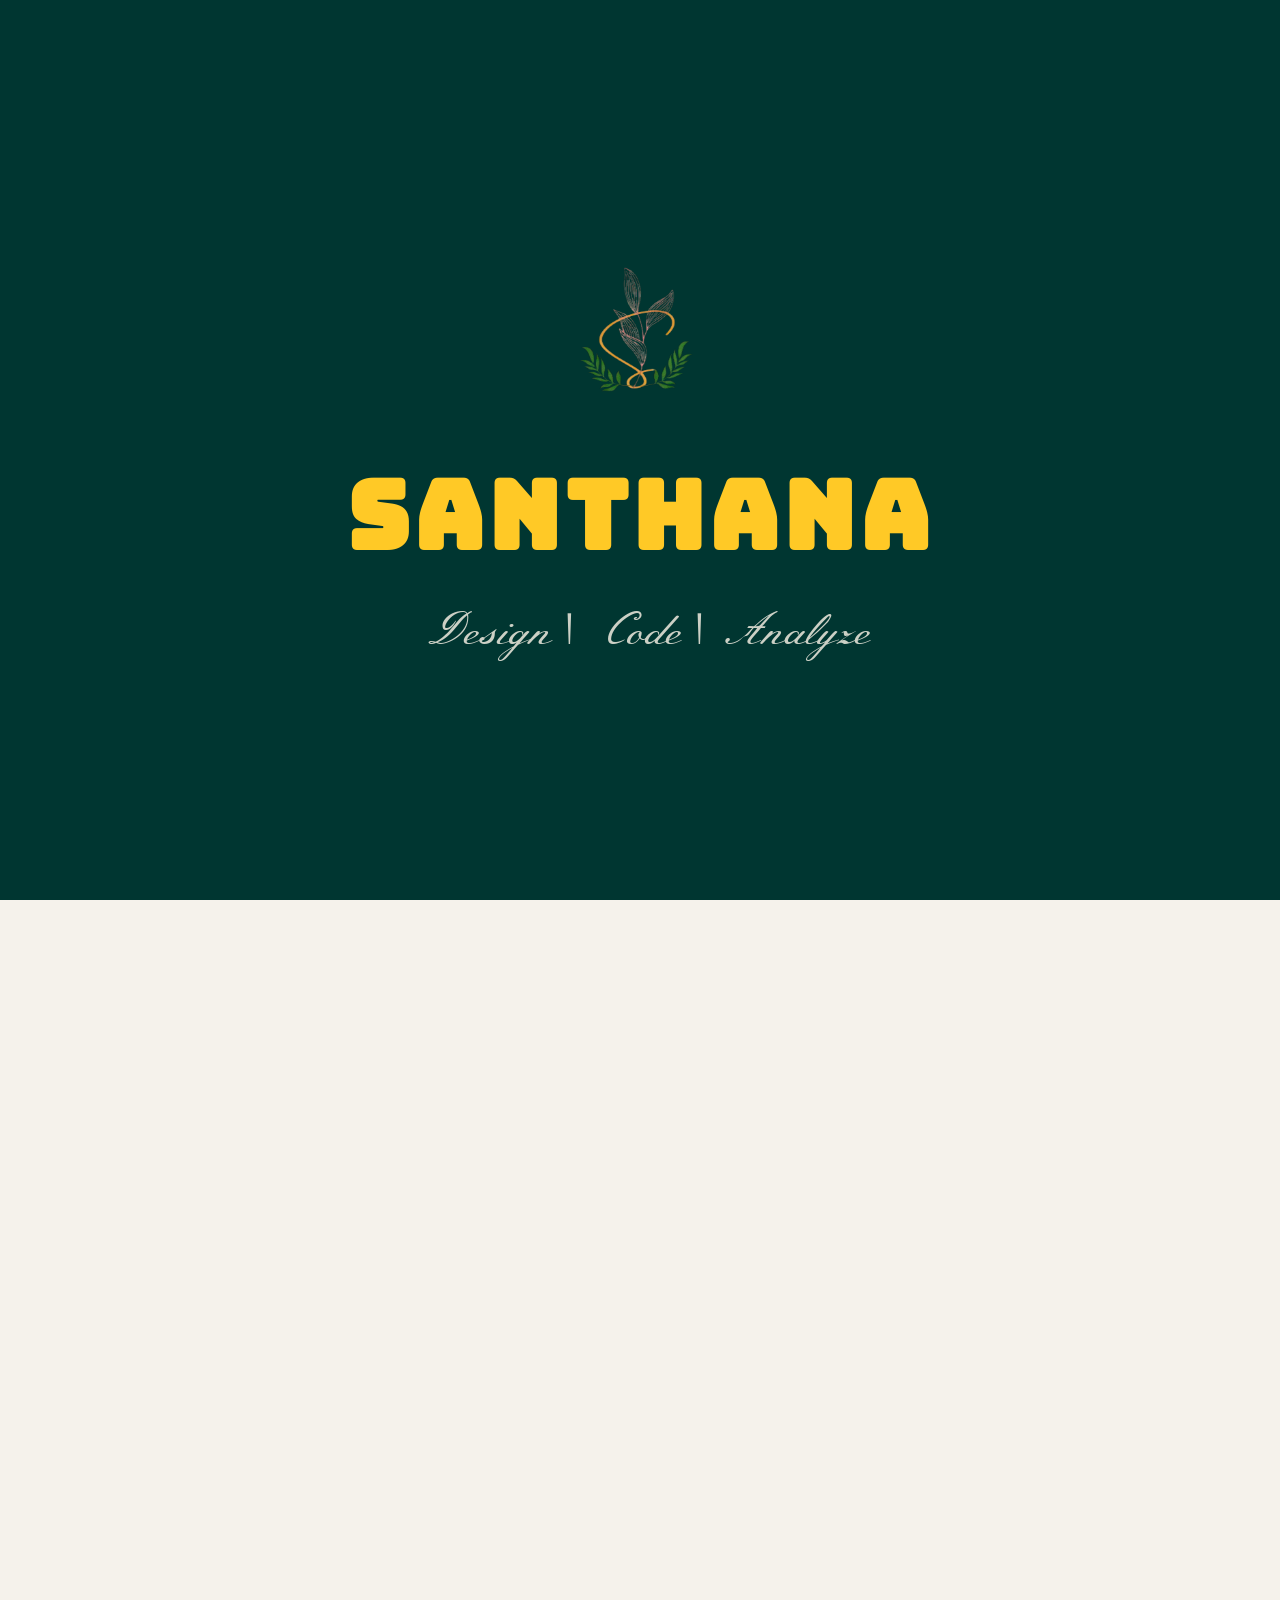
==== commit 63913625: "update" ====
--- a/index.html
+++ b/index.html
@@ -38,7 +38,7 @@
       <div class="logo-container">
         <img src="image/titlelogo.png" alt="Logo" />
         <h1>SANTHANA</h1>
-        <p>Design | Code | Solve</p>
+        <p>Design | Code | Analyze</p>
       </div>
     </div>
     <div id="main-content">
@@ -84,7 +84,7 @@
               <i class="fa-solid fa-download"></i>
               <span>Download</span>
             </a>
-            <a href="Resume.pdf" target="_blank" class="fab-option">
+            <a href="Santhana-Resume.pdf" target="_blank" class="fab-option">
               <i class="fa-solid fa-eye"></i>
               <span>View</span>
             </a>
@@ -129,17 +129,20 @@
           <!-- RIGHT Content -->
           <div class="about-right">
             <p class="main-text">
-              I’m a passionate student with a strong ambition to pursue a career
-              in computer science. I enjoy designing intuitive and user-friendly
-              interfaces and bringing them to life through clean, structured
-              code. As a tech enthusiast, I have a strong interest in both
-              design and development, allowing me to approach projects with a
-              balanced perspective. I have a keen eye for detail and always
-              strive to deliver my best in everything I do. With a strong
-              problem-solving mindset, I aim to understand challenges deeply and
-              deliver solutions that are both practical, effective, and
-              impactful. I value teamwork and meaningful connections and yes,
-              I’m always up for a good coffee chat!
+              I’m a passionate Computer Science student who loves exploring
+              technology and the many ways it can solve real-world problems. I
+              enjoy approaching challenges with curiosity, analytical thinking,
+              and creativity, always looking for opportunities to learn
+              something new and grow along the way. Whether I’m designing
+              intuitive experiences, writing clean and efficient code, or
+              uncovering insights from data, I enjoy building solutions that are
+              practical, meaningful, and user-focused. I believe that the best
+              ideas come from understanding problems deeply and continuously
+              improving through hands-on learning. I’m someone who values
+              attention to detail, collaboration, and lifelong learning. I enjoy
+              connecting with people, sharing ideas, and working on projects
+              that make a positive impact. And yes, I’m always up for a good
+              coffee chat!
             </p>
 
             <!-- BUTTON -->
@@ -210,6 +213,7 @@
                 <p class="skill-title">Databases</p>
                 <div class="skill-tags">
                   <span class="skill-tag">MySOL</span>
+                  <span class="skill-tag">PostgreSQL</span>
                 </div>
               </div>
 
@@ -217,12 +221,16 @@
                 <p class="skill-title">Frameworks</p>
                 <div class="skill-tags">
                   <span class="skill-tag">React</span>
+                  <span class="skill-tag">Pandas</span>
                 </div>
               </div>
 
               <div class="skill-group">
                 <p class="skill-title">Technologies</p>
                 <div class="skill-tags">
+                  <span class="skill-tag">Power BI</span>
+                  <span class="skill-tag">Microsoft PowerPoint</span>
+
                   <span class="skill-tag">VSCode</span>
                   <span class="skill-tag">Git</span>
                   <span class="skill-tag">Linux</span>
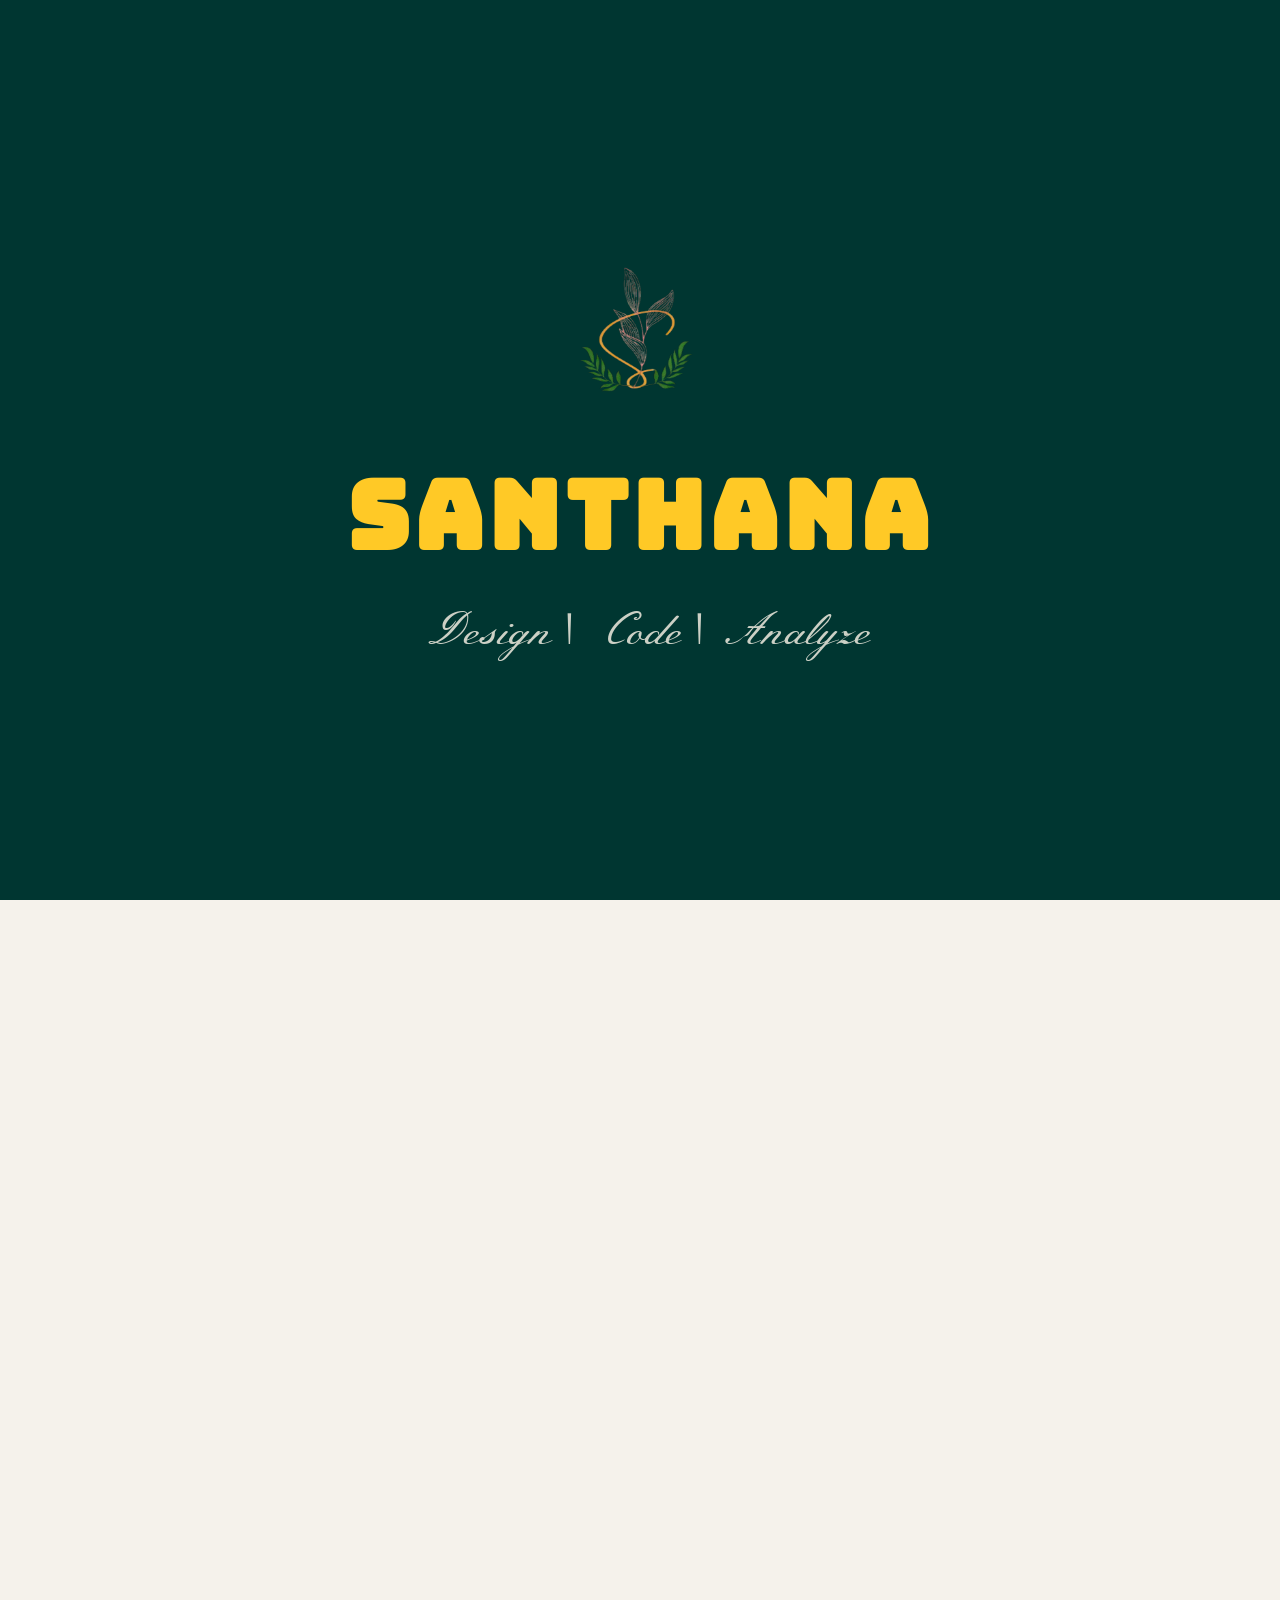
==== commit 759eb386: "ui" ====
--- a/index.html
+++ b/index.html
@@ -43,6 +43,7 @@
     </div>
     <div id="main-content">
       <!-- Navbar -->
+      <!-- Navbar -->
       <nav>
         <a href="#home">
           <img src="image/titlelogo.png" alt="logo" class="logo" />
@@ -50,10 +51,24 @@
         <ul>
           <li><a href="#home" class="nav-link active">Home</a></li>
           <li><a href="#about" class="nav-link">About</a></li>
-          <li><a href="#projects" class="nav-link">Projects</a></li>
+
+          <!-- Projects dropdown -->
+          <li class="dropdown">
+            <a
+              href="#projects"
+              class="nav-link dropdown-toggle"
+              id="projectsToggle"
+            >
+              Projects <span class="arrow">▾</span>
+            </a>
+            <ul class="dropdown-menu" id="projectsDropdown">
+              <li><a href="#project1">Data Analysis</a></li>
+              <li><a href="#project2">Full stack </a></li>
+            </ul>
+          </li>
+
           <li><a href="#contact" class="nav-link">Contact</a></li>
         </ul>
-        <!-- Hamburger button (shown on mobile only) -->
         <button class="hamburger" id="hamburgerBtn" aria-label="Menu">
           <span></span><span></span><span></span>
         </button>
@@ -64,7 +79,18 @@
       <div class="mobile-nav" id="mobileNav">
         <a href="#home">Home</a>
         <a href="#about">About</a>
-        <a href="#projects">Projects</a>
+
+        <!-- Mobile Projects dropdown (accordion style) -->
+        <div class="mobile-dropdown">
+          <button class="mobile-dropdown-toggle" id="mobileProjectsToggle">
+            Projects <span class="arrow">▾</span>
+          </button>
+          <div class="mobile-dropdown-menu" id="mobileProjectsDropdown">
+            <a href="#project1">Data Analysis</a>
+            <a href="#project2">Full stack</a>
+          </div>
+        </div>
+
         <a href="#contact">Contact</a>
       </div>
 
@@ -110,7 +136,7 @@
               </div>
 
               <h3>SANTHANA</h3>
-              <p class="desc">Design|Code|Solve</p>
+              <p class="desc">Design|Code|Analyze</p>
 
               <div class="info">
                 <p><strong>DOB:</strong> <span>16 | 09 | 2006</span></p>
@@ -166,22 +192,36 @@
               Professional Experience
             </h3>
 
-            <div class="exp-card">
-              <img src="image/appro2.png" />
-
-              <div class="exp-content">
-                <h4 style="font-family: &quot;Open Sans&quot;, sans-serif">
+            <div class="exp-list">
+              <div class="exp-card">
+                <div class="exp-badge">1</div>
+                <div class="exp-content">
+                  <h4 style="font-family: &quot;Open Sans&quot;, sans-serif">
                   Approtech R&D Solutions Pvt Ltd
-                </h4>
-
-                <div class="info">
-                  <p><strong>Domain:</strong> <span>Full Stack Python</span></p>
-                  <p><strong>Duration:</strong> <span>1 Month</span></p>
+                  </h4>
+                  <div class="info">
+                    <p>
+                      <strong>Domain:</strong> <span>Full Stack Python</span>
+                    </p>
+                    <p><strong>Duration:</strong> <span>1 Month</span></p>
+                  </div>
+                </div>
+              </div>
+
+              <div class="exp-card">
+                <div class="exp-badge">2</div>
+                <div class="exp-content">
+                  <h4 style="font-family: &quot;Open Sans&quot;, sans-serif">
+                    Company Name Here
+                  </h4>
+                  <div class="info">
+                    <p><strong>Domain:</strong> <span>Your Role</span></p>
+                    <p><strong>Duration:</strong> <span>Duration</span></p>
+                  </div>
                 </div>
               </div>
             </div>
           </div>
-
           <!-- RIGHT: SKILLS -->
           <div class="skills">
             <h3
@@ -249,219 +289,6 @@
         </div>
       </section>
 
-      <!-- Projects -->
-      <section id="projects" class="section hidden">
-        <h2 class="project-title">Projects</h2>
-
-        <div class="project-grid">
-          <!-- Project 1 Digital Space -->
-          <div class="project-card">
-            <img src="image/Digital Space.png" alt="project" />
-            <div class="overlay">
-              <h3>My Digital Home</h3>
-              <div class="info2">
-                <p>
-                  My first hands-on project as I began my journey in web
-                  development.
-                </p>
-                <p>
-                  <strong>Technologies Used:</strong> <span>HTML, CSS</span>
-                </p>
-              </div>
-              <div class="icons">
-                <!-- GitHub -->
-                <a
-                  href="https://github.com/Santhana-Manikandan/Personal-Site.git"
-                  target="_blank"
-                  rel="My Digital Space"
-                >
-                  <svg class="icon" viewBox="0 0 640 640">
-                    <path
-                      d="M316.8 72C178.1 72 72 177.3 72 316C72 426.9 141.8 521.8 241.5 555.2C254.3 557.5 258.8 549.6 258.8 543.1C258.8 536.9 258.5 502.7 258.5 481.7C258.5 481.7 188.5 496.7 173.8 451.9C173.8 451.9 162.4 422.8 146 415.3C146 415.3 123.1 399.6 147.6 399.9C147.6 399.9 172.5 401.9 186.2 425.7C208.1 464.3 244.8 453.2 259.1 446.6C261.4 430.6 267.9 419.5 275.1 412.9C219.2 406.7 162.8 398.6 162.8 302.4C162.8 274.9 170.4 261.1 186.4 243.5C183.8 237 175.3 210.2 189 175.6C209.9 169.1 258 202.6 258 202.6C278 197 299.5 194.1 320.8 194.1C342.1 194.1 363.6 197 383.6 202.6C383.6 202.6 431.7 169 452.6 175.6C466.3 210.3 457.8 237 455.2 243.5C471.2 261.2 481 275 481 302.4C481 398.9 422.1 406.6 366.2 412.9C375.4 420.8 383.2 435.8 383.2 459.3C383.2 493 382.9 534.7 382.9 542.9C382.9 549.4 387.5 557.3 400.2 555C500.2 521.8 568 426.9 568 316C568 177.3 455.5 72 316.8 72z"
-                    />
-                  </svg>
-                </a>
-
-                <!-- Live Link -->
-                <a
-                  href="https://santhana-m.vercel.app"
-                  target="_blank"
-                  rel="My Digital Space"
-                >
-                  <svg class="icon" viewBox="0 0 24 24">
-                    <path
-                      d="M3.9 12a5 5 0 0 1 5-5h3v2h-3a3 3 0 0 0 0 6h3v2h-3a5 5 0 0 1-5-5zm6-1h4v2h-4v-2zm5.1-4h-3v2h3a3 3 0 1 1 0 6h-3v2h3a5 5 0 1 0 0-10z"
-                    />
-                  </svg>
-                </a>
-              </div>
-            </div>
-          </div>
-          <!-- Project 2 Gamozo -->
-          <div class="project-card">
-            <img src="image/Gamozo.png" alt="project" />
-            <div class="overlay">
-              <h3>Gamozo</h3>
-              <div class="info2">
-                <p>A web page featuring a collection of small games</p>
-                <p>
-                  <strong>Technologies Used:</strong>
-                  <span>HTML, CSS, JavaScript</span>
-                </p>
-                <p>
-                  <strong>Credits:</strong> <span>@Dhikshitha & @Archana</span>
-                </p>
-              </div>
-              <div class="icons">
-                <!-- GitHub -->
-                <a
-                  href="https://github.com/Santhana-Manikandan/Gamozo.git"
-                  target="_blank"
-                  rel="Gamazo"
-                >
-                  <svg class="icon" viewBox="0 0 640 640">
-                    <path
-                      d="M316.8 72C178.1 72 72 177.3 72 316C72 426.9 141.8 521.8 241.5 555.2C254.3 557.5 258.8 549.6 258.8 543.1C258.8 536.9 258.5 502.7 258.5 481.7C258.5 481.7 188.5 496.7 173.8 451.9C173.8 451.9 162.4 422.8 146 415.3C146 415.3 123.1 399.6 147.6 399.9C147.6 399.9 172.5 401.9 186.2 425.7C208.1 464.3 244.8 453.2 259.1 446.6C261.4 430.6 267.9 419.5 275.1 412.9C219.2 406.7 162.8 398.6 162.8 302.4C162.8 274.9 170.4 261.1 186.4 243.5C183.8 237 175.3 210.2 189 175.6C209.9 169.1 258 202.6 258 202.6C278 197 299.5 194.1 320.8 194.1C342.1 194.1 363.6 197 383.6 202.6C383.6 202.6 431.7 169 452.6 175.6C466.3 210.3 457.8 237 455.2 243.5C471.2 261.2 481 275 481 302.4C481 398.9 422.1 406.6 366.2 412.9C375.4 420.8 383.2 435.8 383.2 459.3C383.2 493 382.9 534.7 382.9 542.9C382.9 549.4 387.5 557.3 400.2 555C500.2 521.8 568 426.9 568 316C568 177.3 455.5 72 316.8 72z"
-                    />
-                  </svg>
-                </a>
-
-                <!-- Live Link -->
-                <a
-                  href="https://gamozo.vercel.app/"
-                  target="_blank"
-                  rel="Gamazo"
-                >
-                  <svg class="icon" viewBox="0 0 24 24">
-                    <path
-                      d="M3.9 12a5 5 0 0 1 5-5h3v2h-3a3 3 0 0 0 0 6h3v2h-3a5 5 0 0 1-5-5zm6-1h4v2h-4v-2zm5.1-4h-3v2h3a3 3 0 1 1 0 6h-3v2h3a5 5 0 1 0 0-10z"
-                    />
-                  </svg>
-                </a>
-              </div>
-            </div>
-          </div>
-
-          <!-- Project 3 Personal Blog -->
-          <div class="project-card">
-            <img src="image/blog.png" alt="project" />
-            <div class="overlay">
-              <h3>Personal Blog</h3>
-              <div class="info2">
-                <p>Built a Blog website to share random thoughts</p>
-                <p>
-                  <strong>Technologies Used:</strong>
-                  <span>HTML, CSS, JavaScript, FastAPI</span>
-                </p>
-              </div>
-              <div class="icons">
-                <!-- GitHub -->
-                <a
-                  href="https://github.com/Santhana-Manikandan/blog.git"
-                  target="_blank"
-                  rel="Personal Blog"
-                >
-                  <svg class="icon" viewBox="0 0 640 640">
-                    <path
-                      d="M316.8 72C178.1 72 72 177.3 72 316C72 426.9 141.8 521.8 241.5 555.2C254.3 557.5 258.8 549.6 258.8 543.1C258.8 536.9 258.5 502.7 258.5 481.7C258.5 481.7 188.5 496.7 173.8 451.9C173.8 451.9 162.4 422.8 146 415.3C146 415.3 123.1 399.6 147.6 399.9C147.6 399.9 172.5 401.9 186.2 425.7C208.1 464.3 244.8 453.2 259.1 446.6C261.4 430.6 267.9 419.5 275.1 412.9C219.2 406.7 162.8 398.6 162.8 302.4C162.8 274.9 170.4 261.1 186.4 243.5C183.8 237 175.3 210.2 189 175.6C209.9 169.1 258 202.6 258 202.6C278 197 299.5 194.1 320.8 194.1C342.1 194.1 363.6 197 383.6 202.6C383.6 202.6 431.7 169 452.6 175.6C466.3 210.3 457.8 237 455.2 243.5C471.2 261.2 481 275 481 302.4C481 398.9 422.1 406.6 366.2 412.9C375.4 420.8 383.2 435.8 383.2 459.3C383.2 493 382.9 534.7 382.9 542.9C382.9 549.4 387.5 557.3 400.2 555C500.2 521.8 568 426.9 568 316C568 177.3 455.5 72 316.8 72z"
-                    />
-                  </svg>
-                </a>
-
-                <!-- Live Link -->
-                <a
-                  href="https://santhana-blog.vercel.app"
-                  target="_blank"
-                  rel="Personal Blog"
-                >
-                  <svg class="icon" viewBox="0 0 24 24">
-                    <path
-                      d="M3.9 12a5 5 0 0 1 5-5h3v2h-3a3 3 0 0 0 0 6h3v2h-3a5 5 0 0 1-5-5zm6-1h4v2h-4v-2zm5.1-4h-3v2h3a3 3 0 1 1 0 6h-3v2h3a5 5 0 1 0 0-10z"
-                    />
-                  </svg>
-                </a>
-              </div>
-            </div>
-          </div>
-
-          <!-- Project 4 Portfolio-->
-          <div class="project-card">
-            <img src="image/portfolio.png" alt="project" />
-            <div class="overlay">
-              <h3>Personal website</h3>
-              <div class="info2">
-                <p>
-                  My first hands-on project as I began my journey Learning React
-                </p>
-                <p><strong>Technologies Used:</strong> <span>React</span></p>
-              </div>
-              <div class="icons">
-                <!-- GitHub -->
-                <a
-                  href="https://github.com/Santhana-Manikandan/Portfolio.git"
-                  target="_blank"
-                  rel="Personal Website"
-                >
-                  <svg class="icon" viewBox="0 0 640 640">
-                    <path
-                      d="M316.8 72C178.1 72 72 177.3 72 316C72 426.9 141.8 521.8 241.5 555.2C254.3 557.5 258.8 549.6 258.8 543.1C258.8 536.9 258.5 502.7 258.5 481.7C258.5 481.7 188.5 496.7 173.8 451.9C173.8 451.9 162.4 422.8 146 415.3C146 415.3 123.1 399.6 147.6 399.9C147.6 399.9 172.5 401.9 186.2 425.7C208.1 464.3 244.8 453.2 259.1 446.6C261.4 430.6 267.9 419.5 275.1 412.9C219.2 406.7 162.8 398.6 162.8 302.4C162.8 274.9 170.4 261.1 186.4 243.5C183.8 237 175.3 210.2 189 175.6C209.9 169.1 258 202.6 258 202.6C278 197 299.5 194.1 320.8 194.1C342.1 194.1 363.6 197 383.6 202.6C383.6 202.6 431.7 169 452.6 175.6C466.3 210.3 457.8 237 455.2 243.5C471.2 261.2 481 275 481 302.4C481 398.9 422.1 406.6 366.2 412.9C375.4 420.8 383.2 435.8 383.2 459.3C383.2 493 382.9 534.7 382.9 542.9C382.9 549.4 387.5 557.3 400.2 555C500.2 521.8 568 426.9 568 316C568 177.3 455.5 72 316.8 72z"
-                    />
-                  </svg>
-                </a>
-
-                <!-- Live Link -->
-                <a
-                  href="https://santhana.vercel.app"
-                  target="_blank"
-                  rel="Personal Website"
-                >
-                  <svg class="icon" viewBox="0 0 24 24">
-                    <path
-                      d="M3.9 12a5 5 0 0 1 5-5h3v2h-3a3 3 0 0 0 0 6h3v2h-3a5 5 0 0 1-5-5zm6-1h4v2h-4v-2zm5.1-4h-3v2h3a3 3 0 1 1 0 6h-3v2h3a5 5 0 1 0 0-10z"
-                    />
-                  </svg>
-                </a>
-              </div>
-            </div>
-          </div>
-
-          <!-- Project 5 DayCraft -->
-          <div class="project-card">
-            <img src="image/Daycraft.png" alt="project" />
-            <div class="overlay">
-              <h3>Daycraft</h3>
-              <div class="info2">
-                <p>
-                  Daycraft is a sleek to-do web app with a completed UI and
-                  backend underway.
-                </p>
-                <p>
-                  <strong>Technologies Used:</strong> <span>HTML, CSS</span>
-                </p>
-              </div>
-              <div class="icons">
-                <!-- GitHub -->
-                <a href="#" target="_blank" rel="Daycraft">
-                  <svg class="icon" viewBox="0 0 640 640">
-                    <path
-                      d="M316.8 72C178.1 72 72 177.3 72 316C72 426.9 141.8 521.8 241.5 555.2C254.3 557.5 258.8 549.6 258.8 543.1C258.8 536.9 258.5 502.7 258.5 481.7C258.5 481.7 188.5 496.7 173.8 451.9C173.8 451.9 162.4 422.8 146 415.3C146 415.3 123.1 399.6 147.6 399.9C147.6 399.9 172.5 401.9 186.2 425.7C208.1 464.3 244.8 453.2 259.1 446.6C261.4 430.6 267.9 419.5 275.1 412.9C219.2 406.7 162.8 398.6 162.8 302.4C162.8 274.9 170.4 261.1 186.4 243.5C183.8 237 175.3 210.2 189 175.6C209.9 169.1 258 202.6 258 202.6C278 197 299.5 194.1 320.8 194.1C342.1 194.1 363.6 197 383.6 202.6C383.6 202.6 431.7 169 452.6 175.6C466.3 210.3 457.8 237 455.2 243.5C471.2 261.2 481 275 481 302.4C481 398.9 422.1 406.6 366.2 412.9C375.4 420.8 383.2 435.8 383.2 459.3C383.2 493 382.9 534.7 382.9 542.9C382.9 549.4 387.5 557.3 400.2 555C500.2 521.8 568 426.9 568 316C568 177.3 455.5 72 316.8 72z"
-                    />
-                  </svg>
-                </a>
-
-                <!-- Live Link -->
-                <a href="#" target="_blank" rel="Daycraft">
-                  <svg class="icon" viewBox="0 0 24 24">
-                    <path
-                      d="M3.9 12a5 5 0 0 1 5-5h3v2h-3a3 3 0 0 0 0 6h3v2h-3a5 5 0 0 1-5-5zm6-1h4v2h-4v-2zm5.1-4h-3v2h3a3 3 0 1 1 0 6h-3v2h3a5 5 0 1 0 0-10z"
-                    />
-                  </svg>
-                </a>
-              </div>
-            </div>
-          </div>
-        </div>
-      </section>
 
       <!--Contact Secition-->
       <section id="contact" class="section hidden">
--- a/style.css
+++ b/style.css
@@ -14,6 +14,9 @@
 html,
 body {
   overflow-x: hidden;
+  margin: 0;
+  padding: 0;
+  max-width: 100%;
 }
 
 /* Splash Screen */
@@ -230,7 +233,124 @@
 .nav-overlay.open {
   display: block;
 }
-
+/* ===== Desktop Dropdown ===== */
+.dropdown {
+  position: relative;
+}
+
+.dropdown-toggle .arrow {
+  display: inline-block;
+  font-size: 12px;
+  margin-left: 4px;
+  transition: transform 0.25s ease;
+}
+
+.dropdown-toggle.open .arrow {
+  transform: rotate(180deg);
+}
+
+.dropdown-menu {
+  position: absolute;
+  top: calc(100% + 14px);
+  left: 50%;
+  transform: translateX(-50%) translateY(-8px);
+  background: rgba(255, 255, 255, 0.9);
+  backdrop-filter: blur(10px);
+  list-style: none;
+  min-width: 190px;
+  padding: 8px;
+  border-radius: 12px;
+  box-shadow: 0 10px 30px rgba(0, 0, 0, 0.15);
+  opacity: 0;
+  pointer-events: none;
+  transition:
+    opacity 0.25s ease,
+    transform 0.25s ease;
+  z-index: 1000;
+  display: flex;
+  flex-direction: column;
+  gap: 0;
+}
+
+.dropdown-menu.open {
+  opacity: 1;
+  transform: translateX(-50%) translateY(0);
+  pointer-events: all;
+}
+
+.dropdown-menu li a {
+  display: block;
+  padding: 10px 14px;
+  font-size: 15px;
+  border-radius: 8px;
+  color: #2f3e2f;
+  transition:
+    background 0.2s ease,
+    color 0.2s ease;
+}
+
+.dropdown-menu li a:hover {
+  background: #aeb784;
+  color: #1f2b1f;
+}
+
+/* ===== Mobile Dropdown (accordion inside slide-in panel) ===== */
+.mobile-dropdown-toggle {
+  width: 100%;
+  text-align: left;
+  background: none;
+  border: none;
+  color: white;
+  font-size: 16px;
+  font-family: "Poppins", sans-serif;
+  font-weight: 500;
+  padding: 12px 20px;
+  margin: 2px 6px;
+  border-radius: 8px;
+  display: flex;
+  justify-content: space-between;
+  align-items: center;
+  cursor: pointer;
+  transition: background 0.2s ease;
+}
+
+.mobile-dropdown-toggle:active,
+.mobile-dropdown-toggle.open {
+  background: rgba(255, 255, 255, 0.1);
+  color: #ffc926;
+}
+
+.mobile-dropdown-toggle .arrow {
+  transition: transform 0.25s ease;
+}
+
+.mobile-dropdown-toggle.open .arrow {
+  transform: rotate(180deg);
+}
+
+.mobile-dropdown-menu {
+  max-height: 0;
+  overflow: hidden;
+  display: flex;
+  flex-direction: column;
+  transition: max-height 0.3s ease;
+}
+
+.mobile-dropdown-menu.open {
+  max-height: 200px; /* enough for 3-4 items */
+}
+
+.mobile-dropdown-menu a {
+  padding: 10px 30px;
+  font-size: 15px;
+  color: rgba(255, 255, 255, 0.85);
+}
+
+.mobile-dropdown-menu a:hover,
+.mobile-dropdown-menu a:active {
+  background: rgba(255, 255, 255, 0.08);
+  color: #ffc926;
+}
 /* Entier Section */
 
 .section {
@@ -241,6 +361,8 @@
   padding: 10px 16px;
   text-align: center;
   box-sizing: border-box;
+    width: 100%;
+
 }
 
 .content {
@@ -514,9 +636,12 @@
   background: #1e2a1e;
   transform: translateY(-2px);
 }
+*, *::before, *::after {
+  box-sizing: border-box;
+}
 
 #more-info {
-  padding: 180px 60px 120px;
+  padding: 100px 60px 80px;
 }
 
 .more-container {
@@ -535,13 +660,25 @@
   align-items: flex-start;
 }
 
+.exp-list {
+  display: flex;
+  flex-wrap: wrap;
+  gap: 20px;
+  margin-top: 15px;
+  width: 100%;
+}
+
 .exp-card {
-  margin-top: 15px;
   background: #e6dfd2;
   border-radius: 15px;
-  overflow: hidden;
-  width: 100%;
-  max-width: 350px;
+  flex: 1 1 260px; 
+  max-width: 340px;
+  display: flex;
+  align-items: flex-start;
+  gap: 16px;
+  padding: 20px;
+  border-left: 5px solid #562f00;
+  margin-top: 0; 
   box-shadow:
     0 8px 24px rgba(0, 0, 0, 0.12),
     0 2px 8px rgba(0, 0, 0, 0.08);
@@ -559,15 +696,24 @@
   animation-play-state: paused;
 }
 
-.exp-card img {
-  width: 100%;
-  height: 150px;
-  object-fit: cover;
+.exp-badge {
+  flex-shrink: 0;
+  width: 56px;
+  height: 56px;
+  border-radius: 12px;
+  background: #562f00;
+  color: #f5f0e8;
+  display: flex;
+  align-items: center;
+  justify-content: center;
+  font-family: "Archivo Black", sans-serif;
+  font-size: 20px;
 }
 
 .exp-content {
-  padding: 15px;
-}
+  padding: 0;
+}
+
 
 .skills {
   flex: 1;
@@ -577,13 +723,13 @@
 .skills-list {
   display: flex;
   flex-direction: column;
-  gap: 20px;
+  gap: 18px;
   margin-top: 15px;
 }
 
 .skill-group {
   background: #e6dfd2;
-  padding: 12px 16px;
+  padding: 10px 14px;
   border-radius: 16px;
   box-shadow:
     0 4px 16px rgba(0, 0, 0, 0.1),
@@ -1000,6 +1146,7 @@
     text-align: justify;
   }
 
+
   /* More Info */
   #more-info {
     padding: 80px 24px 80px;
@@ -1014,6 +1161,7 @@
     width: 100%;
   }
   .exp-card {
+    flex: 1 1 100%;   
     max-width: 100%;
   }
   .skills {
@@ -1026,9 +1174,15 @@
   }
 
   .skills-list {
-    display: grid;
-    grid-template-columns: 1fr 1fr;
-    gap: 16px;
+    display: block;
+    column-count: 2;
+    column-gap: 16px;
+  }
+
+  .skill-group {
+    break-inside: avoid; /* prevents a card from splitting across columns */
+    margin-bottom: 16px;
+    animation: none;
   }
   .skill-group {
     animation: none;
@@ -1166,7 +1320,7 @@
 
   /* More Info */
   #more-info {
-    padding: 100px 16px 80px;
+    padding: 110px 16px 80px;
   }
 
   /* Projects */
@@ -1263,17 +1417,20 @@
     padding: 90px 14px 60px;
   }
 
-  #more-info {
-    height: auto;
-    min-height: 100vh;
-    padding: 80px 14px 70px;
-  }
+ #more-info {
+  height: auto;
+  min-height: 100vh;
+  padding: 110px 14px 70px;   
+  overflow: visible;         
+}
   .more-container {
     flex-direction: column;
     gap: 30px;
   }
   .skills-list {
     grid-template-columns: 1fr;
+      column-count: 1;
+
   }
 
   #projects.section {
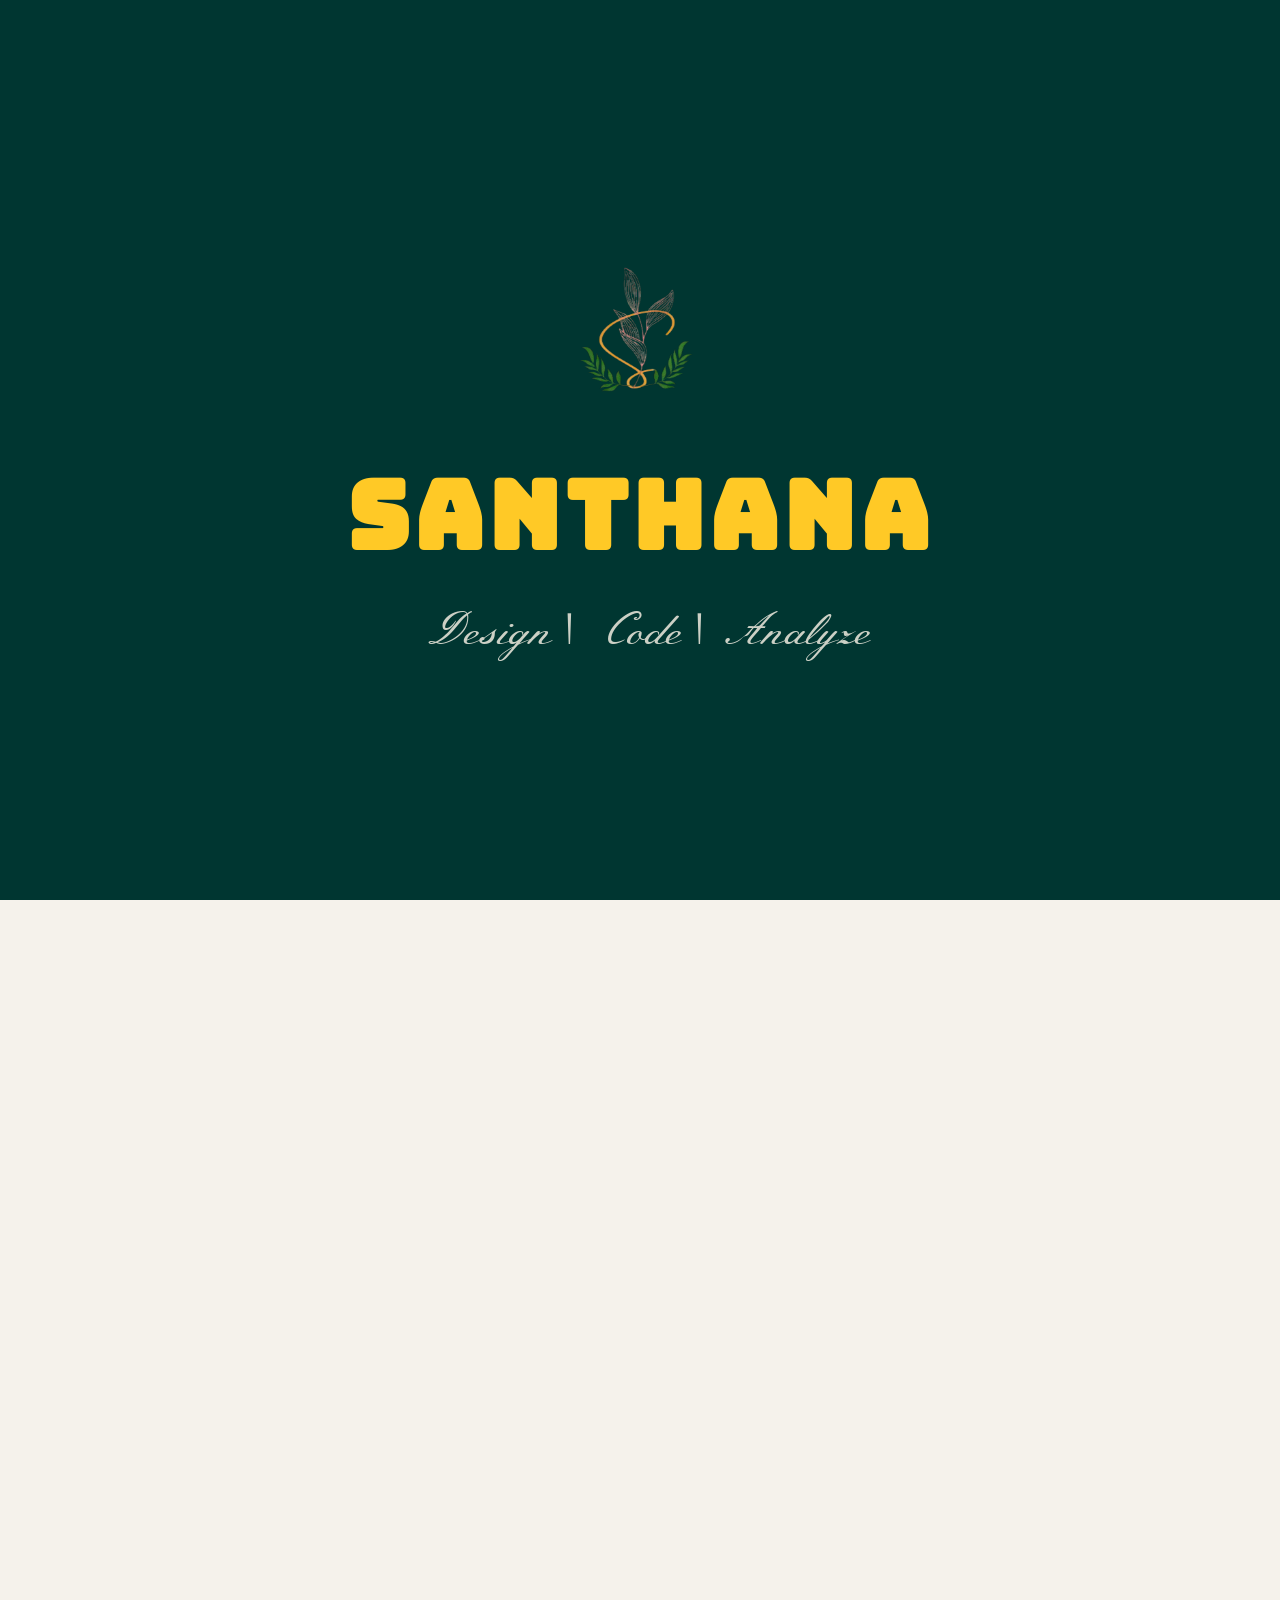
==== commit 27e1269e: "some" ====
--- a/index.html
+++ b/index.html
@@ -197,7 +197,7 @@
                 <div class="exp-badge">1</div>
                 <div class="exp-content">
                   <h4 style="font-family: &quot;Open Sans&quot;, sans-serif">
-                  Approtech R&D Solutions Pvt Ltd
+                    Approtech R&D Solutions Pvt Ltd
                   </h4>
                   <div class="info">
                     <p>
@@ -289,6 +289,226 @@
         </div>
       </section>
 
+      <!-- Project: Data Analysis -->
+      <section id="project1" class="section hidden projects-section">
+        <h2 class="project-title">Data Analysis</h2>
+
+        <div class="project-grid">
+          <!-- Project Card -->
+          <div class="proj-card">
+            <div class="proj-image-wrap" data-images="image/project-da1.jpg">
+              <button class="proj-arrow left" aria-label="Previous image">
+                <i class="fa-solid fa-arrow-left"></i>
+              </button>
+              <img
+                src="image/project-da1.jpg"
+                alt="Sales Dashboard preview"
+                class="proj-img"
+              />
+              <button class="proj-arrow right" aria-label="Next image">
+                <i class="fa-solid fa-arrow-right"></i>
+              </button>
+            </div>
+
+            <h3 class="proj-name">Sales Dashboard</h3>
+            <p class="proj-desc">
+              Interactive Power BI dashboard analyzing regional sales trends and
+              revenue drivers.
+            </p>
+
+            <div class="skill-tags">
+              <span class="skill-tag">Power BI</span>
+              <span class="skill-tag">Python</span>
+              <span class="skill-tag">Pandas</span>
+            </div>
+
+            <div class="proj-links">
+              <a href="#" target="_blank" aria-label="Live demo">
+                <i class="fa-solid fa-link"></i>
+              </a>
+              <a href="#" target="_blank" aria-label="GitHub repository">
+                <i class="fa-brands fa-github"></i>
+              </a>
+            </div>
+          </div>
+
+          <!-- Duplicate this .proj-card block for each additional project -->
+          <div class="proj-card">
+            <div class="proj-image-wrap" data-images="image/project-da2.jpg">
+              <button class="proj-arrow left" aria-label="Previous image">
+                <i class="fa-solid fa-arrow-left"></i>
+              </button>
+              <img
+                src="image/project-da2.jpg"
+                alt="Project preview"
+                class="proj-img"
+              />
+              <button class="proj-arrow right" aria-label="Next image">
+                <i class="fa-solid fa-arrow-right"></i>
+              </button>
+            </div>
+
+            <h3 class="proj-name">Project Name</h3>
+            <p class="proj-desc">
+              Short description of what this project does and the insight it
+              delivers.
+            </p>
+
+            <div class="skill-tags">
+              <span class="skill-tag">SQL</span>
+              <span class="skill-tag">Excel</span>
+            </div>
+
+            <div class="proj-links">
+              <a href="#" target="_blank" aria-label="Live demo">
+                <i class="fa-solid fa-link"></i>
+              </a>
+              <a href="#" target="_blank" aria-label="GitHub repository">
+                <i class="fa-brands fa-github"></i>
+              </a>
+            </div>
+          </div>
+        </div>
+      </section>
+
+      <!-- Project: Full Stack -->
+  <section id="project2" class="section hidden projects-section">
+  <h2 class="project-title">Full Stack</h2>
+
+  <div class="project-grid">
+
+    <!-- Portfolio -->
+    <div class="proj-card">
+      <div class="proj-image-wrap" data-images="image/project-fs1.jpg">
+        <button class="proj-arrow left" aria-label="Previous image">
+          <i class="fa-solid fa-arrow-left"></i>
+        </button>
+        <img src="image/portfolio.png" alt="Portfolio preview" class="proj-img" />
+        <button class="proj-arrow right" aria-label="Next image">
+          <i class="fa-solid fa-arrow-right"></i>
+        </button>
+      </div>
+
+      <h3 class="proj-name">Portfolio (React)</h3>
+      <p class="proj-desc">
+        My first hands-on project as I began my journey learning React
+      </p>
+
+      <div class="skill-tags">
+        <span class="skill-tag">React</span>
+      </div>
+
+      <div class="proj-links">
+        <a href="https://santhana.vercel.app" target="_blank">
+          <i class="fa-solid fa-link"></i>
+        </a>
+        <a href="https://github.com/Santhana-Manikandan/Portfolio.git" target="_blank">
+          <i class="fa-brands fa-github"></i>
+        </a>
+      </div>
+    </div>
+
+    <!-- Gamozo -->
+    <div class="proj-card">
+      <div class="proj-image-wrap" data-images="image/project-fs2.jpg">
+        <button class="proj-arrow left" aria-label="Previous image">
+          <i class="fa-solid fa-arrow-left"></i>
+        </button>
+        <img src="image/Gamozo.png" alt="Gamozo preview" class="proj-img" />
+        <button class="proj-arrow right" aria-label="Next image">
+          <i class="fa-solid fa-arrow-right"></i>
+        </button>
+      </div>
+
+      <h3 class="proj-name">Gamozo</h3>
+      <p class="proj-desc">
+        A web page featuring a collection of small games
+      </p>
+
+      <div class="skill-tags">
+        <span class="skill-tag">HTML</span>
+        <span class="skill-tag">CSS</span>
+        <span class="skill-tag">JavaScript</span>
+      </div>
+
+      <div class="proj-links">
+        <a href="https://gamozo.vercel.app" target="_blank">
+          <i class="fa-solid fa-link"></i>
+        </a>
+        <a href="https://github.com/Santhana-Manikandan/Gamozo.git" target="_blank">
+          <i class="fa-brands fa-github"></i>
+        </a>
+      </div>
+    </div>
+
+    <!-- Blog -->
+    <div class="proj-card">
+      <div class="proj-image-wrap" data-images="image/project-fs2.jpg">
+        <button class="proj-arrow left" aria-label="Previous image">
+          <i class="fa-solid fa-arrow-left"></i>
+        </button>
+        <img src="image/blog.png" alt="Blog preview" class="proj-img" />
+        <button class="proj-arrow right" aria-label="Next image">
+          <i class="fa-solid fa-arrow-right"></i>
+        </button>
+      </div>
+
+      <h3 class="proj-name">Blog</h3>
+      <p class="proj-desc">
+        Built a blog website to share thoughts and posts
+      </p>
+
+      <div class="skill-tags">
+        <span class="skill-tag">HTML</span>
+        <span class="skill-tag">CSS</span>
+        <span class="skill-tag">JavaScript</span>
+        <span class="skill-tag">FastAPI</span>
+      </div>
+
+      <div class="proj-links">
+        <a href="https://santhana-blog.vercel.app" target="_blank">
+          <i class="fa-solid fa-link"></i>
+        </a>
+        <a href="https://github.com/Santhana-Manikandan/blog.git" target="_blank">
+          <i class="fa-brands fa-github"></i>
+        </a>
+      </div>
+    </div>
+
+    <!-- Digital Space -->
+    <div class="proj-card">
+      <div class="proj-image-wrap" data-images="image/project-fs2.jpg">
+        <button class="proj-arrow left" aria-label="Previous image">
+          <i class="fa-solid fa-arrow-left"></i>
+        </button>
+        <img src="image/Digital Space.png" alt="Digital Space preview" class="proj-img" />
+        <button class="proj-arrow right" aria-label="Next image">
+          <i class="fa-solid fa-arrow-right"></i>
+        </button>
+      </div>
+
+      <h3 class="proj-name">Digital Space</h3>
+      <p class="proj-desc">
+        My first hands-on project as I began my journey in web development
+      </p>
+
+      <div class="skill-tags">
+        <span class="skill-tag">HTML</span>
+        <span class="skill-tag">CSS</span>
+      </div>
+
+      <div class="proj-links">
+        <a href="https://santhana-m.vercel.app" target="_blank">
+          <i class="fa-solid fa-link"></i>
+        </a>
+        <a href="https://github.com/Santhana-Manikandan/Personal-Site.git" target="_blank">
+          <i class="fa-brands fa-github"></i>
+        </a>
+      </div>
+    </div>
+
+  </div>
+</section>
 
       <!--Contact Secition-->
       <section id="contact" class="section hidden">
--- a/style.css
+++ b/style.css
@@ -797,7 +797,7 @@
 }
 
 /* Projects */
-#projects.section {
+.projects-section {
   height: auto;
   padding: 120px 50px;
   display: flex;
@@ -812,101 +812,136 @@
 
 .project-grid {
   display: grid;
-  grid-template-columns: repeat(auto-fit, minmax(280px, 1fr));
-  gap: 30px;
+  grid-template-columns: repeat(auto-fit, minmax(380px, 1fr));
+  gap: 40px;
   width: 100%;
-  max-width: 1000px;
-}
-
-.project-card {
+  max-width: 1100px;
+}
+
+/* Static, always-visible project card (Akash-style layout, site palette) */
+.proj-card {
+  background: #faf7f0;
+  border: 1px solid #e2d9c6;
+  border-radius: 22px;
+  padding: 28px;
+  display: flex;
+  flex-direction: column;
+  align-items: flex-start;
+  gap: 16px;
+  text-align: left;
+  box-shadow: 0 12px 30px rgba(0, 0, 0, 0.08);
+  transition:
+    transform 0.3s ease,
+    box-shadow 0.3s ease;
+}
+
+.proj-card:hover {
+  transform: translateY(-6px);
+  box-shadow: 0 18px 40px rgba(0, 0, 0, 0.12);
+}
+
+.proj-image-wrap {
   position: relative;
-  border-radius: 20px;
+  width: 100%;
+  border-radius: 14px;
   overflow: hidden;
-  cursor: pointer;
-}
-
-.project-card img {
+  background: #e6dfd2;
+}
+
+.proj-img {
   width: 100%;
-  height: 200px;
+  height: 220px;
   object-fit: cover;
   display: block;
 }
 
-.overlay {
+.proj-arrow {
   position: absolute;
-  inset: 0;
-  background: rgba(47, 62, 47, 0.9);
-  color: #fff;
-  display: flex;
-  flex-direction: column;
+  top: 50%;
+  transform: translateY(-50%);
+  width: 38px;
+  height: 38px;
+  border-radius: 50%;
+  background: rgba(255, 248, 236, 0.9);
+  border: 1px solid #c8bfaf;
+  color: #562f00;
+  display: flex;
+  align-items: center;
   justify-content: center;
-  align-items: center;
-  text-align: center;
-  padding: 20px;
-  opacity: 0;
-  transition: 0.4s ease;
-}
-
-.project-card:hover .overlay {
-  opacity: 1;
-}
-
-.overlay h3 {
-  margin-bottom: 10px;
+  cursor: pointer;
+  font-size: 14px;
+  transition:
+    background 0.2s ease,
+    color 0.2s ease,
+    transform 0.2s ease;
+}
+
+.proj-arrow.left {
+  left: 12px;
+}
+
+.proj-arrow.right {
+  right: 12px;
+}
+
+.proj-arrow:hover {
+  background: #562f00;
+  color: #f5f0e8;
+  transform: translateY(-50%) scale(1.08);
+}
+
+.proj-arrow[hidden] {
+  display: none;
+}
+
+.proj-name {
+  font-family: "Archivo Black", sans-serif;
+  font-size: 22px;
+  color: #562f00;
+  margin: 0;
+}
+
+.proj-desc {
   font-family: "Open Sans", sans-serif;
-}
-
-.overlay p {
-  font-size: 14px;
-  margin-bottom: 15px;
-  font-family: "Poppins", sans-serif;
-}
-
-.info2 {
-  margin-top: 10px;
-  display: flex;
-  flex-direction: column;
-  gap: 6px;
-  font-family: "Open Sans", sans-serif;
-}
-
-.info2 p {
+  font-size: 15px;
+  line-height: 1.7;
+  color: #5b5648;
+  max-width: 100%;
   margin: 0;
-  font-size: 15px;
-  color: #ffc81e;
-  line-height: 1.5;
-  font-weight: 900;
-}
-
-.info2 strong {
-  color: #ffffff;
-  font-weight: 600;
-}
-.info2 span {
-  color: #e87f24;
-  font-size: 12px;
-  display: inline-block;
-  margin-top: 2px;
-}
-
-.icons {
-  display: flex;
-  gap: 12px;
-  align-items: center;
-}
-
-.icon {
-  width: 30px;
-  height: 30px;
-  fill: currentColor;
-  color: #2f2fe4;
-  transition: all 0.3s ease;
-  cursor: pointer;
-}
-
-.icons a:hover .icon {
-  color: #ffffff;
-  transform: scale(1.2);
+  text-align: left;
+}
+
+.proj-card .skill-tags {
+  justify-content: flex-start;
+}
+
+.proj-links {
+  display: flex;
+  gap: 14px;
+  align-items: center;
+}
+
+.proj-links a {
+  width: 40px;
+  height: 40px;
+  border-radius: 50%;
+  background: #e6dfd2;
+  color: #2f3e2f;
+  display: flex;
+  align-items: center;
+  justify-content: center;
+  font-size: 17px;
+  text-decoration: none;
+  transition:
+    background 0.2s ease,
+    color 0.2s ease,
+    transform 0.2s ease;
+}
+
+.proj-links a:hover {
+  background: #2f3e2f;
+  color: #f5f0e8;
+  transform: translateY(-3px);
 }
 
 /* Contact */
@@ -1189,7 +1224,7 @@
   }
 
   /* Projects */
-  #projects.section {
+  .projects-section {
     padding: 100px 24px 80px;
   }
   .project-title {
@@ -1324,7 +1359,7 @@
   }
 
   /* Projects */
-  #projects.section {
+  .projects-section {
     padding: 80px 16px;
   }
   .project-title {
@@ -1433,7 +1468,7 @@
 
   }
 
-  #projects.section {
+  .projects-section {
     height: auto;
     min-height: 100vh;
     padding: 80px 14px 80px;
@@ -1463,4 +1498,4 @@
   .fab-option:active {
     transform: scale(0.95);
   }
-}
+}
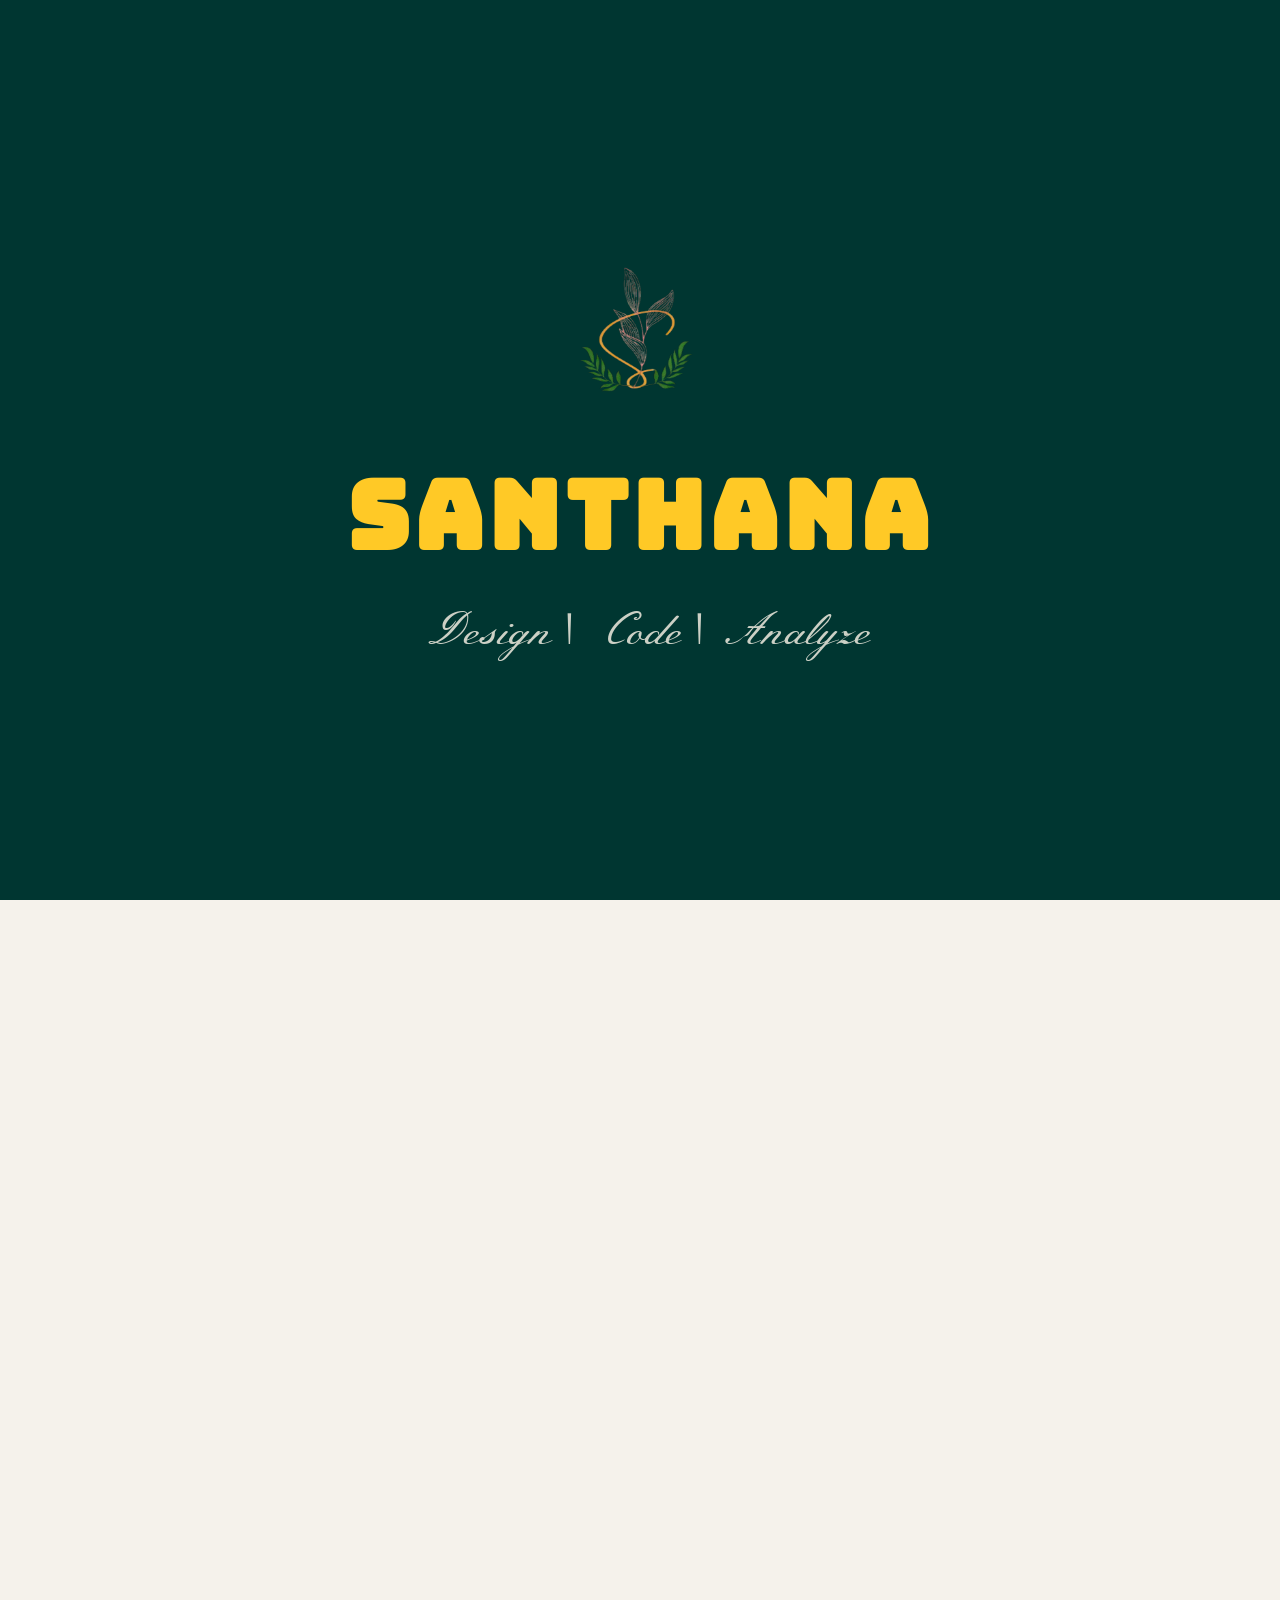
==== commit cafff6c5: "project" ====
--- a/index.html
+++ b/index.html
@@ -212,11 +212,11 @@
                 <div class="exp-badge">2</div>
                 <div class="exp-content">
                   <h4 style="font-family: &quot;Open Sans&quot;, sans-serif">
-                    Company Name Here
+                    Thiranex
                   </h4>
                   <div class="info">
-                    <p><strong>Domain:</strong> <span>Your Role</span></p>
-                    <p><strong>Duration:</strong> <span>Duration</span></p>
+                    <p><strong>Domain:</strong> <span>Data Analysis</span></p>
+                    <p><strong>Duration:</strong> <span>1 month</span></p>
                   </div>
                 </div>
               </div>
@@ -294,15 +294,154 @@
         <h2 class="project-title">Data Analysis</h2>
 
         <div class="project-grid">
-          <!-- Project Card -->
+          <!-- Coffee Sales -->
           <div class="proj-card">
             <div class="proj-image-wrap" data-images="image/project-da1.jpg">
               <button class="proj-arrow left" aria-label="Previous image">
                 <i class="fa-solid fa-arrow-left"></i>
               </button>
+
               <img
-                src="image/project-da1.jpg"
-                alt="Sales Dashboard preview"
+                src="image/coffee-sales.PNG"
+                alt="Coffee Sales Dashboard"
+                class="proj-img"
+              />
+
+              <button class="proj-arrow right" aria-label="Next image">
+                <i class="fa-solid fa-arrow-right"></i>
+              </button>
+            </div>
+
+            <h3 class="proj-name">Sales & Revenue Analysis Dashboard</h3>
+
+            <p class="proj-desc">
+              Analyzed coffee sales data to visualize revenue trends and key
+              business insights.
+            </p>
+
+            <div class="skill-tags">
+              <span class="skill-tag">Excel</span>
+              <span class="skill-tag">Power BI</span>
+              <span class="skill-tag">Power Query</span>
+              <span class="skill-tag">DAX</span>
+            </div>
+
+            <div class="proj-links">
+              <a
+                href="https://github.com/Santhana-Manikandan/coffee-sales-dashboard.git"
+                target="_blank"
+              >
+                <i class="fa-brands fa-github"></i>
+              </a>
+            </div>
+          </div>
+
+          <!-- Rhode Forecasting -->
+          <div class="proj-card">
+            <div class="proj-image-wrap" data-images="image/project-da2.jpg">
+              <button class="proj-arrow left" aria-label="Previous image">
+                <i class="fa-solid fa-arrow-left"></i>
+              </button>
+
+              <img
+                src="image/rhode.PNG"
+                alt="Rhode Sales Forecast"
+                class="proj-img"
+              />
+
+              <button class="proj-arrow right" aria-label="Next image">
+                <i class="fa-solid fa-arrow-right"></i>
+              </button>
+            </div>
+
+            <h3 class="proj-name">
+              Predictive Analytics Using Historical Data
+            </h3>
+
+            <p class="proj-desc">
+              Predicted future sales trends using historical Rhode sales data.
+            </p>
+
+            <div class="skill-tags">
+              <span class="skill-tag">Excel</span>
+              <span class="skill-tag">Python</span>
+              <span class="skill-tag">MySQL</span>
+              <span class="skill-tag">Power BI</span>
+              <span class="skill-tag">Power Query</span>
+              <span class="skill-tag">DAX</span>
+              <span class="skill-tag">Data Modeling</span>
+              <span class="skill-tag">Forecasting</span>
+            </div>
+
+            <div class="proj-links">
+              <a
+                href="https://github.com/Santhana-Manikandan/Predictive-Analytics-Using-Historical-Data.git"
+                target="_blank"
+              >
+                <i class="fa-brands fa-github"></i>
+              </a>
+            </div>
+          </div>
+
+          <!-- Data Cleaning -->
+          <div class="proj-card">
+            <div class="proj-image-wrap" data-images="image/project-da3.jpg">
+              <button class="proj-arrow left" aria-label="Previous image">
+                <i class="fa-solid fa-arrow-left"></i>
+              </button>
+
+              <img
+                src="image/data-clean.png"
+                alt="Data Cleaning & Reporting Automation"
+                class="proj-img"
+              />
+
+              <button class="proj-arrow right" aria-label="Next image">
+                <i class="fa-solid fa-arrow-right"></i>
+              </button>
+            </div>
+
+            <h3 class="proj-name">Data Cleaning & Reporting Automation</h3>
+
+            <p class="proj-desc">
+              Automated data cleaning, visualization, and PDF report generation
+              using Python.
+            </p>
+
+            <div class="skill-tags">
+              <span class="skill-tag">Python</span>
+              <span class="skill-tag">Pandas</span>
+              <span class="skill-tag">OpenPyXL</span>
+              <span class="skill-tag">Matplotlib</span>
+              <span class="skill-tag">ReportLab</span>
+            </div>
+
+            <div class="proj-links">
+              <a
+                href="https://github.com/Santhana-Manikandan/Data-Cleaning-Reporting-Automation.git"
+                target="_blank"
+              >
+                <i class="fa-brands fa-github"></i>
+              </a>
+            </div>
+          </div>
+        </div>
+      </section>
+
+      <!-- Project: Full Stack -->
+      <section id="project2" class="section hidden projects-section">
+        <h2 class="project-title">Full Stack</h2>
+
+        <div class="project-grid">
+          <!-- Portfolio -->
+          <div class="proj-card">
+            <div class="proj-image-wrap" data-images="image/project-fs1.jpg">
+              <button class="proj-arrow left" aria-label="Previous image">
+                <i class="fa-solid fa-arrow-left"></i>
+              </button>
+              <img
+                src="image/portfolio.png"
+                alt="Portfolio preview"
                 class="proj-img"
               />
               <button class="proj-arrow right" aria-label="Next image">
@@ -310,37 +449,37 @@
               </button>
             </div>
 
-            <h3 class="proj-name">Sales Dashboard</h3>
+            <h3 class="proj-name">Portfolio (React)</h3>
             <p class="proj-desc">
-              Interactive Power BI dashboard analyzing regional sales trends and
-              revenue drivers.
+              My first hands-on project as I began my journey learning React
             </p>
 
             <div class="skill-tags">
-              <span class="skill-tag">Power BI</span>
-              <span class="skill-tag">Python</span>
-              <span class="skill-tag">Pandas</span>
+              <span class="skill-tag">React</span>
             </div>
 
             <div class="proj-links">
-              <a href="#" target="_blank" aria-label="Live demo">
+              <a href="https://santhana.vercel.app" target="_blank">
                 <i class="fa-solid fa-link"></i>
               </a>
-              <a href="#" target="_blank" aria-label="GitHub repository">
+              <a
+                href="https://github.com/Santhana-Manikandan/Portfolio.git"
+                target="_blank"
+              >
                 <i class="fa-brands fa-github"></i>
               </a>
             </div>
           </div>
 
-          <!-- Duplicate this .proj-card block for each additional project -->
+          <!-- Gamozo -->
           <div class="proj-card">
-            <div class="proj-image-wrap" data-images="image/project-da2.jpg">
+            <div class="proj-image-wrap" data-images="image/project-fs2.jpg">
               <button class="proj-arrow left" aria-label="Previous image">
                 <i class="fa-solid fa-arrow-left"></i>
               </button>
               <img
-                src="image/project-da2.jpg"
-                alt="Project preview"
+                src="image/Gamozo.png"
+                alt="Gamozo preview"
                 class="proj-img"
               />
               <button class="proj-arrow right" aria-label="Next image">
@@ -348,167 +487,107 @@
               </button>
             </div>
 
-            <h3 class="proj-name">Project Name</h3>
+            <h3 class="proj-name">Gamozo</h3>
             <p class="proj-desc">
-              Short description of what this project does and the insight it
-              delivers.
+              A web page featuring a collection of small games
             </p>
 
             <div class="skill-tags">
-              <span class="skill-tag">SQL</span>
-              <span class="skill-tag">Excel</span>
+              <span class="skill-tag">HTML</span>
+              <span class="skill-tag">CSS</span>
+              <span class="skill-tag">JavaScript</span>
             </div>
 
             <div class="proj-links">
-              <a href="#" target="_blank" aria-label="Live demo">
+              <a href="https://gamozo.vercel.app" target="_blank">
                 <i class="fa-solid fa-link"></i>
               </a>
-              <a href="#" target="_blank" aria-label="GitHub repository">
+              <a
+                href="https://github.com/Santhana-Manikandan/Gamozo.git"
+                target="_blank"
+              >
                 <i class="fa-brands fa-github"></i>
               </a>
             </div>
           </div>
+
+          <!-- Blog -->
+          <div class="proj-card">
+            <div class="proj-image-wrap" data-images="image/project-fs2.jpg">
+              <button class="proj-arrow left" aria-label="Previous image">
+                <i class="fa-solid fa-arrow-left"></i>
+              </button>
+              <img src="image/blog.png" alt="Blog preview" class="proj-img" />
+              <button class="proj-arrow right" aria-label="Next image">
+                <i class="fa-solid fa-arrow-right"></i>
+              </button>
+            </div>
+
+            <h3 class="proj-name">Blog</h3>
+            <p class="proj-desc">
+              Built a blog website to share thoughts and posts
+            </p>
+
+            <div class="skill-tags">
+              <span class="skill-tag">HTML</span>
+              <span class="skill-tag">CSS</span>
+              <span class="skill-tag">JavaScript</span>
+              <span class="skill-tag">FastAPI</span>
+            </div>
+
+            <div class="proj-links">
+              <a href="https://santhana-blog.vercel.app" target="_blank">
+                <i class="fa-solid fa-link"></i>
+              </a>
+              <a
+                href="https://github.com/Santhana-Manikandan/blog.git"
+                target="_blank"
+              >
+                <i class="fa-brands fa-github"></i>
+              </a>
+            </div>
+          </div>
+
+          <!-- Digital Space -->
+          <div class="proj-card">
+            <div class="proj-image-wrap" data-images="image/project-fs2.jpg">
+              <button class="proj-arrow left" aria-label="Previous image">
+                <i class="fa-solid fa-arrow-left"></i>
+              </button>
+              <img
+                src="image/Digital Space.png"
+                alt="Digital Space preview"
+                class="proj-img"
+              />
+              <button class="proj-arrow right" aria-label="Next image">
+                <i class="fa-solid fa-arrow-right"></i>
+              </button>
+            </div>
+
+            <h3 class="proj-name">Digital Space</h3>
+            <p class="proj-desc">
+              My first hands-on project as I began my journey in web development
+            </p>
+
+            <div class="skill-tags">
+              <span class="skill-tag">HTML</span>
+              <span class="skill-tag">CSS</span>
+            </div>
+
+            <div class="proj-links">
+              <a href="https://santhana-m.vercel.app" target="_blank">
+                <i class="fa-solid fa-link"></i>
+              </a>
+              <a
+                href="https://github.com/Santhana-Manikandan/Personal-Site.git"
+                target="_blank"
+              >
+                <i class="fa-brands fa-github"></i>
+              </a>
+            </div>
+          </div>
         </div>
       </section>
-
-      <!-- Project: Full Stack -->
-  <section id="project2" class="section hidden projects-section">
-  <h2 class="project-title">Full Stack</h2>
-
-  <div class="project-grid">
-
-    <!-- Portfolio -->
-    <div class="proj-card">
-      <div class="proj-image-wrap" data-images="image/project-fs1.jpg">
-        <button class="proj-arrow left" aria-label="Previous image">
-          <i class="fa-solid fa-arrow-left"></i>
-        </button>
-        <img src="image/portfolio.png" alt="Portfolio preview" class="proj-img" />
-        <button class="proj-arrow right" aria-label="Next image">
-          <i class="fa-solid fa-arrow-right"></i>
-        </button>
-      </div>
-
-      <h3 class="proj-name">Portfolio (React)</h3>
-      <p class="proj-desc">
-        My first hands-on project as I began my journey learning React
-      </p>
-
-      <div class="skill-tags">
-        <span class="skill-tag">React</span>
-      </div>
-
-      <div class="proj-links">
-        <a href="https://santhana.vercel.app" target="_blank">
-          <i class="fa-solid fa-link"></i>
-        </a>
-        <a href="https://github.com/Santhana-Manikandan/Portfolio.git" target="_blank">
-          <i class="fa-brands fa-github"></i>
-        </a>
-      </div>
-    </div>
-
-    <!-- Gamozo -->
-    <div class="proj-card">
-      <div class="proj-image-wrap" data-images="image/project-fs2.jpg">
-        <button class="proj-arrow left" aria-label="Previous image">
-          <i class="fa-solid fa-arrow-left"></i>
-        </button>
-        <img src="image/Gamozo.png" alt="Gamozo preview" class="proj-img" />
-        <button class="proj-arrow right" aria-label="Next image">
-          <i class="fa-solid fa-arrow-right"></i>
-        </button>
-      </div>
-
-      <h3 class="proj-name">Gamozo</h3>
-      <p class="proj-desc">
-        A web page featuring a collection of small games
-      </p>
-
-      <div class="skill-tags">
-        <span class="skill-tag">HTML</span>
-        <span class="skill-tag">CSS</span>
-        <span class="skill-tag">JavaScript</span>
-      </div>
-
-      <div class="proj-links">
-        <a href="https://gamozo.vercel.app" target="_blank">
-          <i class="fa-solid fa-link"></i>
-        </a>
-        <a href="https://github.com/Santhana-Manikandan/Gamozo.git" target="_blank">
-          <i class="fa-brands fa-github"></i>
-        </a>
-      </div>
-    </div>
-
-    <!-- Blog -->
-    <div class="proj-card">
-      <div class="proj-image-wrap" data-images="image/project-fs2.jpg">
-        <button class="proj-arrow left" aria-label="Previous image">
-          <i class="fa-solid fa-arrow-left"></i>
-        </button>
-        <img src="image/blog.png" alt="Blog preview" class="proj-img" />
-        <button class="proj-arrow right" aria-label="Next image">
-          <i class="fa-solid fa-arrow-right"></i>
-        </button>
-      </div>
-
-      <h3 class="proj-name">Blog</h3>
-      <p class="proj-desc">
-        Built a blog website to share thoughts and posts
-      </p>
-
-      <div class="skill-tags">
-        <span class="skill-tag">HTML</span>
-        <span class="skill-tag">CSS</span>
-        <span class="skill-tag">JavaScript</span>
-        <span class="skill-tag">FastAPI</span>
-      </div>
-
-      <div class="proj-links">
-        <a href="https://santhana-blog.vercel.app" target="_blank">
-          <i class="fa-solid fa-link"></i>
-        </a>
-        <a href="https://github.com/Santhana-Manikandan/blog.git" target="_blank">
-          <i class="fa-brands fa-github"></i>
-        </a>
-      </div>
-    </div>
-
-    <!-- Digital Space -->
-    <div class="proj-card">
-      <div class="proj-image-wrap" data-images="image/project-fs2.jpg">
-        <button class="proj-arrow left" aria-label="Previous image">
-          <i class="fa-solid fa-arrow-left"></i>
-        </button>
-        <img src="image/Digital Space.png" alt="Digital Space preview" class="proj-img" />
-        <button class="proj-arrow right" aria-label="Next image">
-          <i class="fa-solid fa-arrow-right"></i>
-        </button>
-      </div>
-
-      <h3 class="proj-name">Digital Space</h3>
-      <p class="proj-desc">
-        My first hands-on project as I began my journey in web development
-      </p>
-
-      <div class="skill-tags">
-        <span class="skill-tag">HTML</span>
-        <span class="skill-tag">CSS</span>
-      </div>
-
-      <div class="proj-links">
-        <a href="https://santhana-m.vercel.app" target="_blank">
-          <i class="fa-solid fa-link"></i>
-        </a>
-        <a href="https://github.com/Santhana-Manikandan/Personal-Site.git" target="_blank">
-          <i class="fa-brands fa-github"></i>
-        </a>
-      </div>
-    </div>
-
-  </div>
-</section>
 
       <!--Contact Secition-->
       <section id="contact" class="section hidden">
